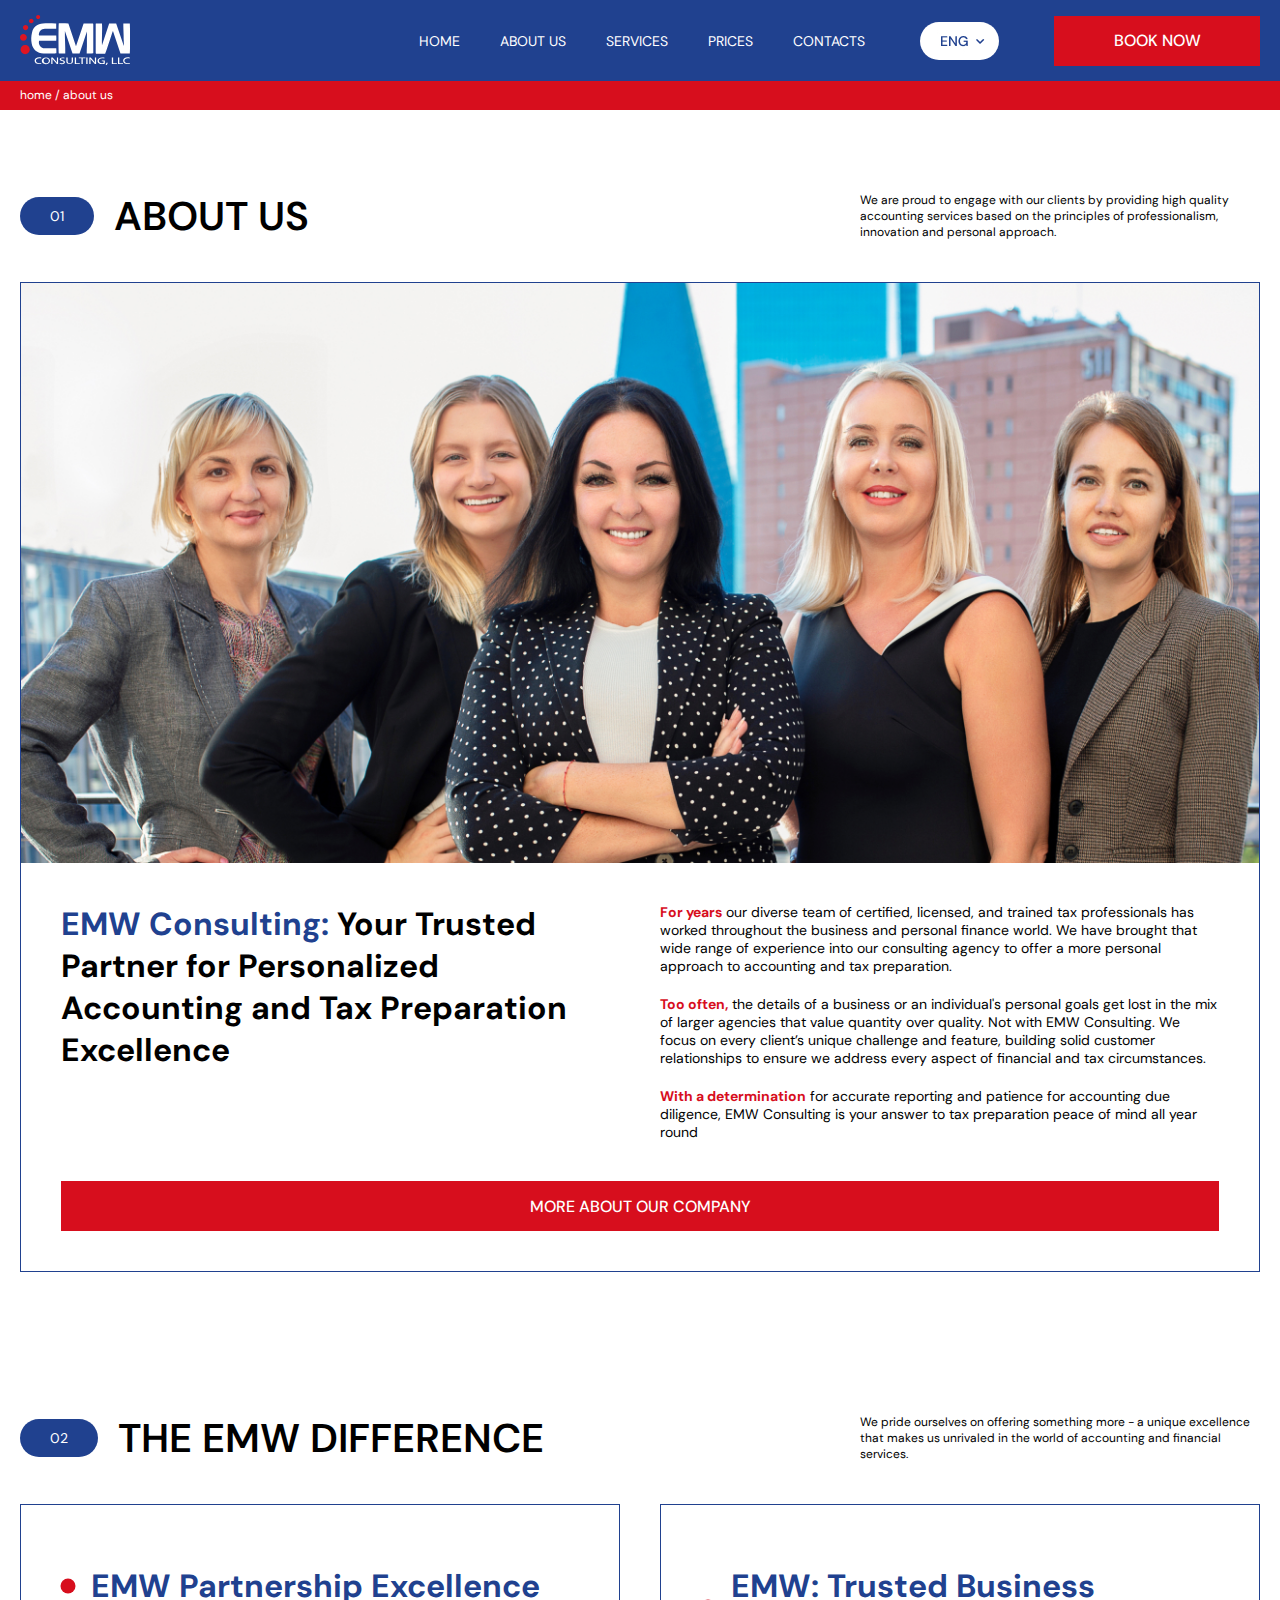
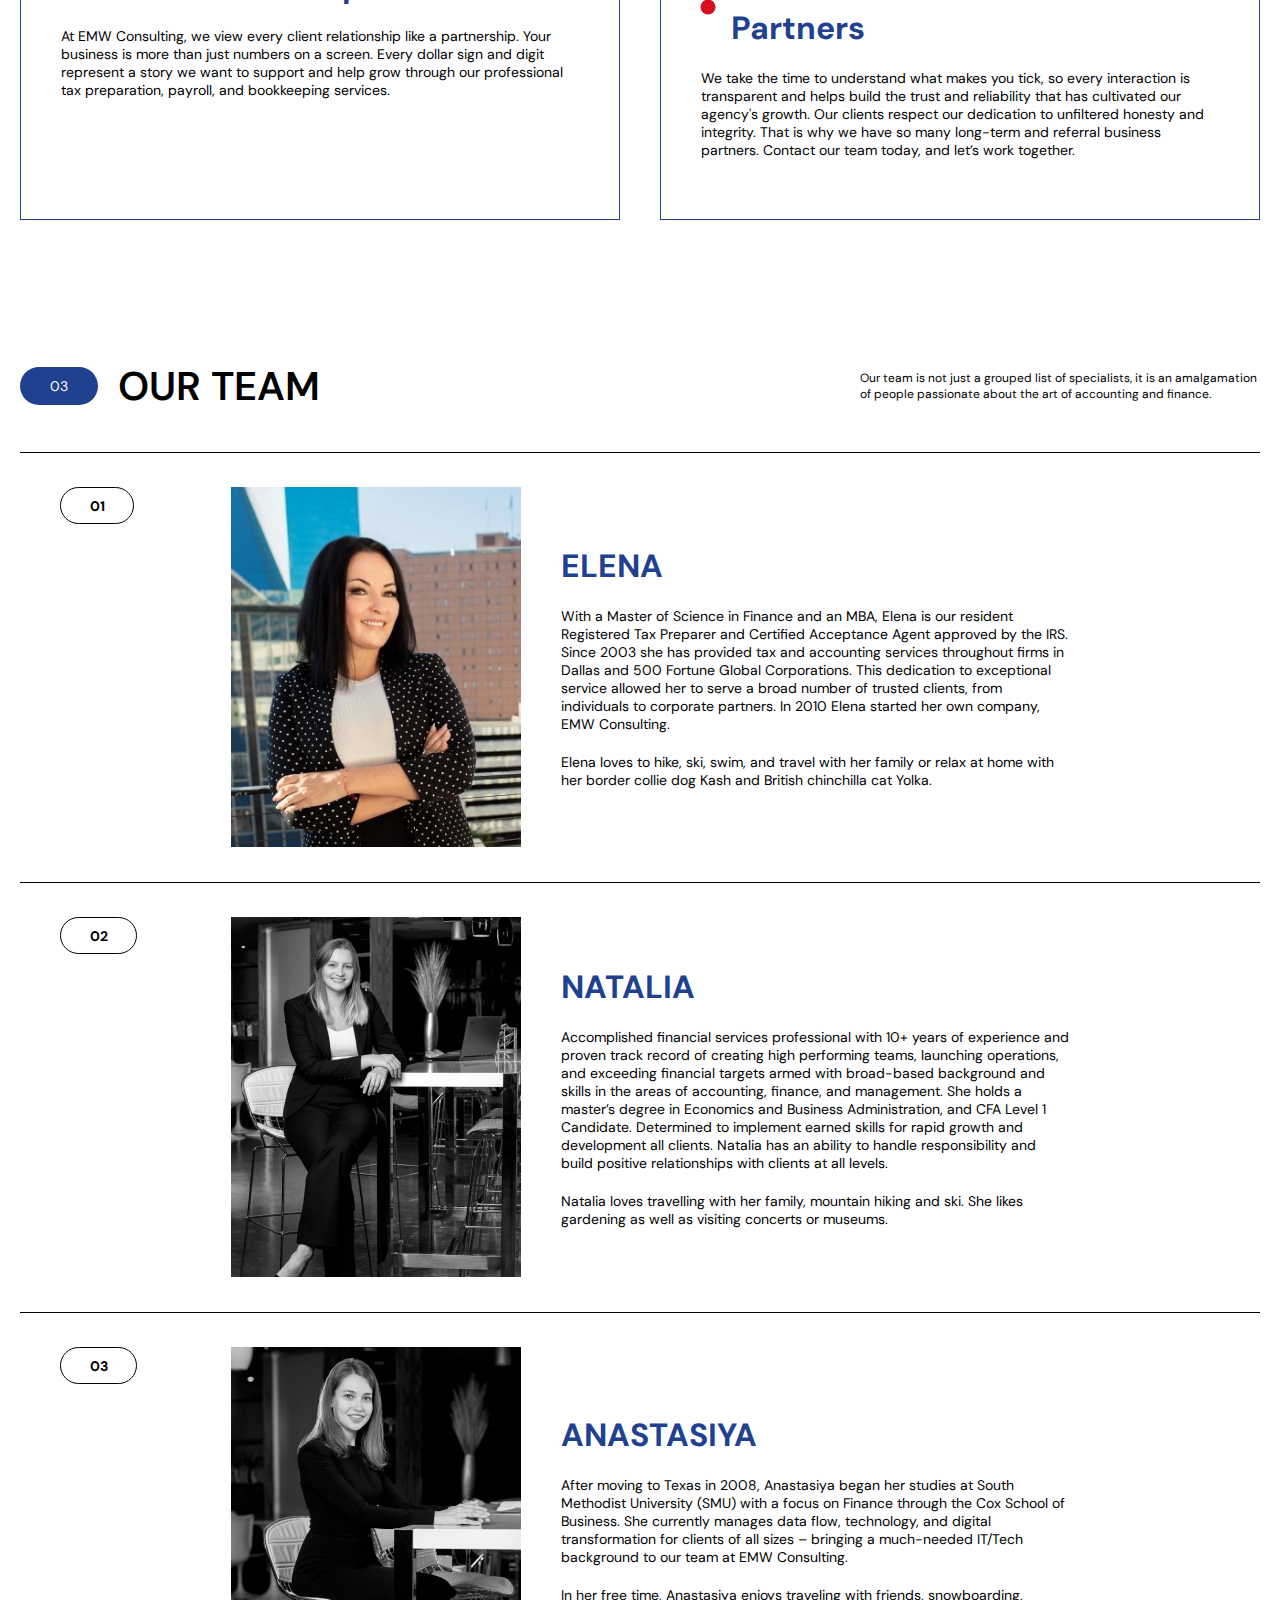
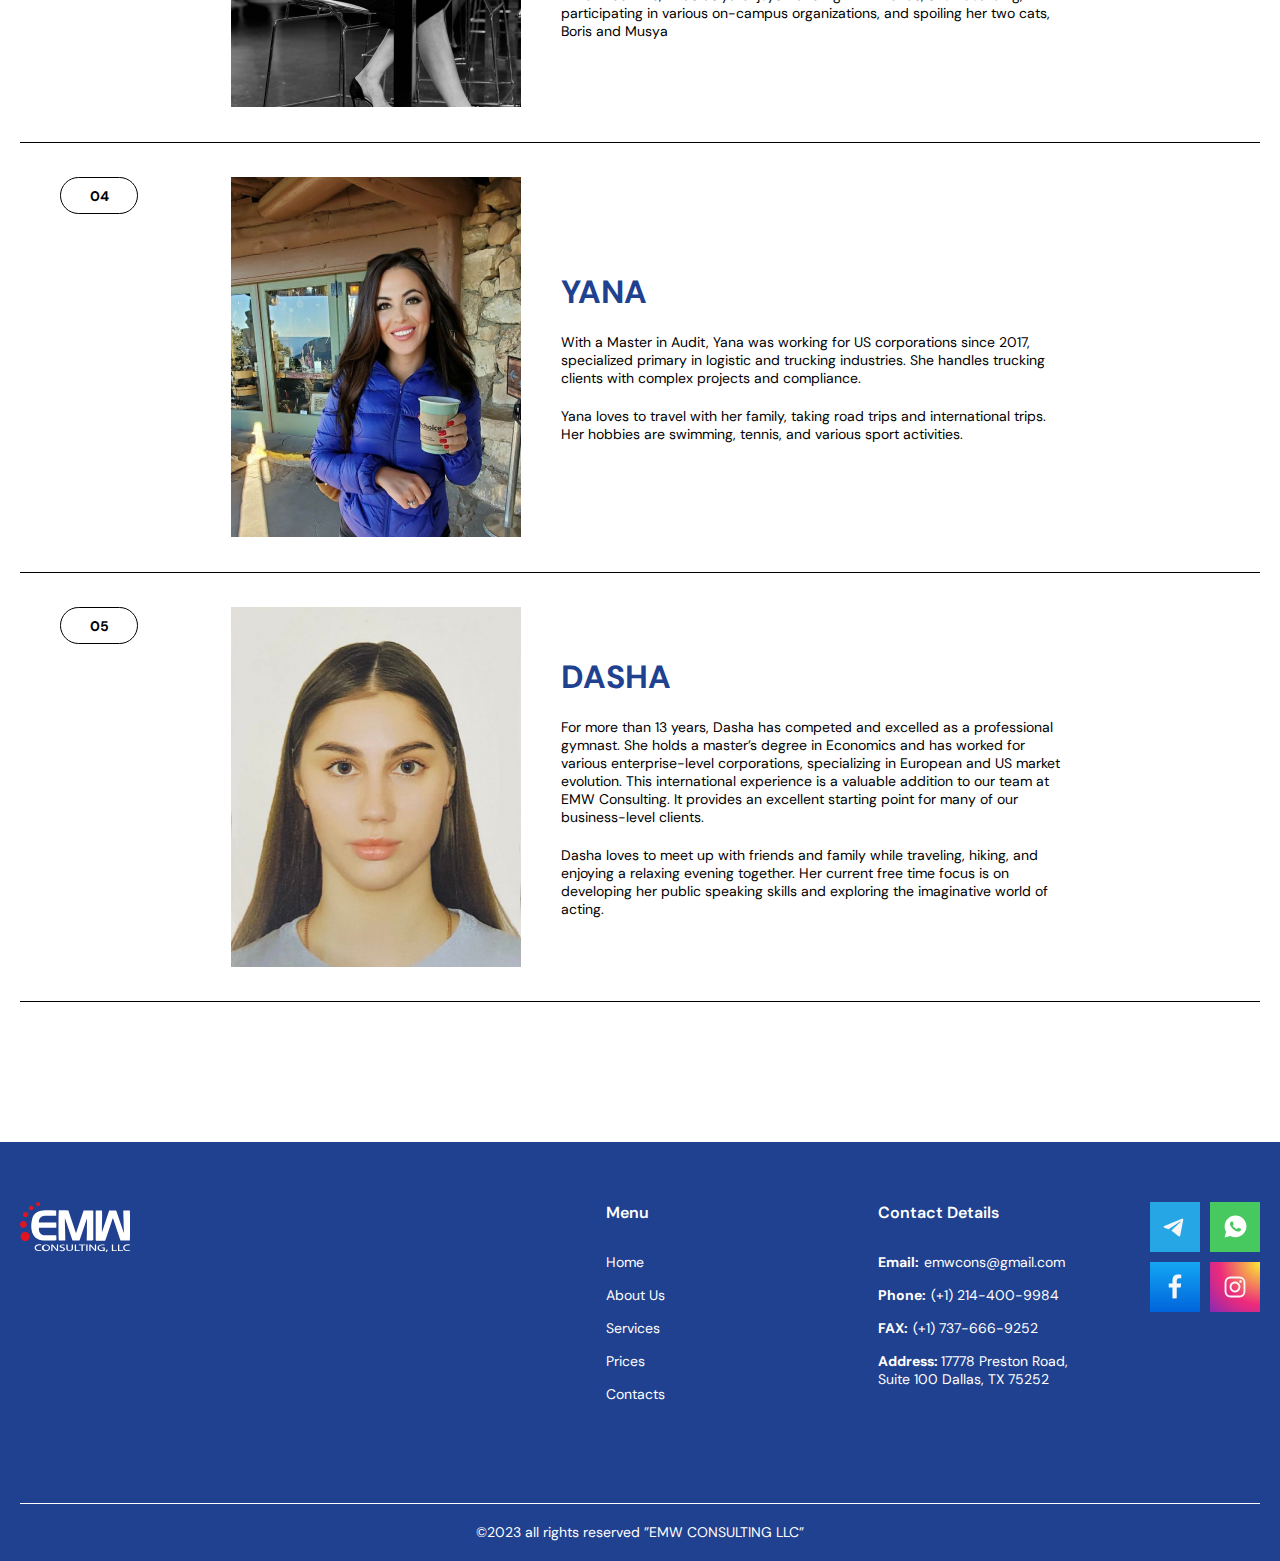
==== about.html @ db0c261f "first commit" ====
<!DOCTYPE html>
<html lang="en">
<head>
    <meta charset="UTF-8">
    <meta name="viewport" content="width=device-width, initial-scale=1.0">
   <link rel="stylesheet" href="./assets/style/style.css">
    <title>Tax</title>
</head>
<body>
    <header class="header">
        <div class="container">
            <div class="header__container">
                <a href="#" class="logo">
                    <img src="./assets/images/logo.svg" alt="EMW Consulting, LLC">
                </a>
               <div class="header__container-nav">
                <nav>
                    <ul>
                        <li><a href="index.html">Home</a></li>
                        <li><a href="./about.html">About us</a></li>
                        <li><a href="./services.html">Services</a></li>
                        <li><a href="./prices.html">prices</a></li>
                        <li><a href="./contact.html">contacts</a></li>
                    </ul>
                </nav>
                <img class="header__container-nav-select" src="./assets/images/select.jpg" alt="">
                <a href="#" class="btn">book now</a>
               </div>  
               <div class="menuBtns header-btn" data-menu="burger">
                <div class="icon-left icon"></div>
                <div class="icon-right icon"></div>
              </div>
            </div>
        </div>
    </header>
    <main class="about-page">
        <div class="breadcrumbs"> 
           <div class="container">

          <a href="./index.html">home</a>
            <span>/</span>
                <span>about us</span></div>
        </div>
        <section class="about mt-s">
            <div class="container">
                <div class="about__container">
                    <div class="about__container-title">
                        <div>
                            <div class="count">01</div>
                            <h2>about us</h2>
                        </div>
                        <p>We are proud to engage with our clients by providing high quality accounting services based on the principles of professionalism, innovation and personal approach. </p>
                    </div>
                    <div class="about__container-content">
                        <img src="./assets/images/about-img.jpg" alt="about us">
                        <div class="about__container-content-text">
                            <h3><span>EMW Consulting:</span>  Your Trusted Partner for Personalized Accounting and Tax Preparation Excellence</h3>
                            <div>
                                <p><span>For years</span> our diverse team of certified, licensed, and trained tax professionals has worked throughout the business and personal finance world. We have brought that wide range of experience into our consulting agency to offer a more personal approach to accounting and tax preparation.</p>
                                <p><span>Too often,</span> the details of a business or an individual's personal goals get lost in the mix of larger agencies that value quantity over quality. Not with EMW Consulting.  We focus on every client’s unique challenge and feature, building solid customer relationships to ensure we address every aspect of financial and tax circumstances.</p>
                                <p><span>With a determination</span> for accurate reporting and patience for accounting due diligence, EMW Consulting is your answer to tax preparation peace of mind all year round</p>
                                
                            </div>
                            <a href="#" class="btn">MORE ABOUT OUR COMPANY</a>
                        </div>
                        
                    </div>
                </div>
            </div>
        </section>
        <section class="difference mt-m">
            <div class="container">
                <div class="difference__container">
                    <div class="difference__container-title">
                        <div>
                            <div class="count">02</div>
                            <h2>The EMW Difference</h2>
                        </div>
                        <p>We pride ourselves on offering something more - a unique excellence that makes us unrivaled in the world of accounting and financial services. </p>
                    </div>
                    <div class="difference__container-content">
                        <div class="difference__container-content-item">

                        
                                <h3>EMW Partnership Excellence</h3>
                                <p>At EMW Consulting, we view every client relationship like a partnership. Your business is more than just numbers on a screen. Every dollar sign and digit represent a story we want to support and help grow through our professional tax preparation, payroll, and bookkeeping services.
                                </p>
                            </div>
                            <div class="difference__container-content-item"><h3>EMW: Trusted Business Partners</h3>
                                <p>We take the time to understand what makes you tick, so every interaction is transparent and helps build the trust and reliability that has cultivated our agency's growth. Our clients respect our dedication to unfiltered honesty and integrity. That is why we have so many long-term and referral business partners. Contact our team today, and let’s work together.
                                </p> </div>
                           
                    </div>
                </div>
            </div>
        </section>
        <section class="staff mt-m">
            <div class="container">
                <div class="staff__container">
                    <div class="staff__container-title">
                        <div>
                            <div class="count">03</div>
                            <h2>our team</h2>
                        </div>
                        <p>Our team is not just a grouped list of specialists, it is an amalgamation of people passionate about the art of accounting and finance.</p>
                    </div>
                    <div class="staff__container-content">
                        <div class="staff__container-content-item">
                        <div class="staff__container-content-item-title">
                            <span class="white-count">01</span>
                            <img src="./assets/images/team-img1.jpg" alt="Elena">
                         </div>
                         <div class="staff__container-content-item-text">
                            <span>Elena</span>
                            <p>With a Master of Science in Finance and an MBA, Elena is our resident Registered Tax Preparer and Certified Acceptance Agent approved by the IRS. Since 2003 she has provided tax and accounting services throughout firms in Dallas and 500 Fortune Global Corporations. This dedication to exceptional service allowed her to serve a broad number of trusted clients, from individuals to corporate partners. In 2010 Elena started her own company, EMW Consulting.</p>
                            <p>Elena loves to hike, ski, swim, and travel with her family or relax at home with her border collie dog Kash and British chinchilla cat Yolka.</p>
                           
                    </div>
                </div>
                        <div class="staff__container-content-item">
                        <div class="staff__container-content-item-title">
                            <span class="white-count">02</span>
                            <img src="./assets/images/team-img2.jpg" alt="Natalia">
                         </div>
                         <div class="staff__container-content-item-text">
                            <span>Natalia</span>
                            <p>Accomplished financial services professional with 10+ years of experience and proven track record of creating high performing teams, launching operations, and exceeding financial targets armed with broad-based background and skills in the areas of accounting, finance, and management. She holds a master’s degree in Economics and Business Administration, and CFA Level 1 Candidate. Determined to implement earned skills for rapid growth and development all clients. Natalia has an ability to handle responsibility and build positive relationships with clients at all levels. </p>
                            <p>Natalia loves travelling with her family, mountain hiking and ski. She likes gardening as well as visiting concerts or museums.
                            </p>
                           
                    </div>
                </div>
                        <div class="staff__container-content-item">
                        <div class="staff__container-content-item-title">
                            <span class="white-count">03</span>
                            <img src="./assets/images/team-img3.jpg" alt="Anastasiya">
                         </div>
                         <div class="staff__container-content-item-text">
                            <span>Anastasiya</span>
                            <p>After moving to Texas in 2008, Anastasiya began her studies at South Methodist University (SMU) with a focus on Finance through the Cox School of Business. She currently manages data flow, technology, and digital transformation for clients of all sizes – bringing a much-needed IT/Tech background to our team at EMW Consulting.
                            </p>
                            <p>In her free time, Anastasiya enjoys traveling with friends, snowboarding, participating in various on-campus organizations, and spoiling her two cats, Boris and Musya
                            </p>
                           
                    </div>
                </div>
                        <div class="staff__container-content-item">
                        <div class="staff__container-content-item-title">
                            <span class="white-count">04</span>
                            <img src="./assets/images/team-img4.jpg" alt="Yana">
                         </div>
                         <div class="staff__container-content-item-text">
                            <span>Yana</span>
                            <p>With a Master in Audit, Yana was working for US corporations since 2017, specialized primary in logistic and trucking industries. She handles trucking clients with complex projects and compliance.
                            </p>
                            <p>Yana loves to travel with her family, taking road trips and international trips. Her hobbies are swimming, tennis, and various sport activities.
                            </p>
                           
                    </div>
                </div>
                        <div class="staff__container-content-item">
                        <div class="staff__container-content-item-title">
                            <span class="white-count">05</span>
                            <img src="./assets/images/team-img5.jpg" alt="Dasha">
                         </div>
                         <div class="staff__container-content-item-text">
                            <span>Dasha</span>
                            <p>For more than 13 years, Dasha has competed and excelled as a professional gymnast. She holds a master’s degree in Economics and has worked for various enterprise-level corporations, specializing in European and US market evolution. This international experience is a valuable addition to our team at EMW Consulting. It provides an excellent starting point for many of our business-level clients.
                            </p>
                            <p>Dasha loves to meet up with friends and family while traveling, hiking, and enjoying a relaxing evening together. Her current free time focus is on developing her public speaking skills and exploring the imaginative world of acting.
                            </p>
                           
                    </div>
                </div>
                    <!-- <div class="staff__container-content">
                        <div class="staff__container-content-item">
                           
                            <span class="white-count">01</span>
                            <div >
                            <img src="./assets/images/team-img1.jpg" alt="Elena">
                       
                           <div>
                            <span>Elena</span>
                            <p>With a Master of Science in Finance and an MBA, Elena is our resident Registered Tax Preparer and Certified Acceptance Agent approved by the IRS. Since 2003 she has provided tax and accounting services throughout firms in Dallas and 500 Fortune Global Corporations. This dedication to exceptional service allowed her to serve a broad number of trusted clients, from individuals to corporate partners. In 2010 Elena started her own company, EMW Consulting.</p>
                            <p>Elena loves to hike, ski, swim, and travel with her family or relax at home with her border collie dog Kash and British chinchilla cat Yolka.</p>
                           </div>
                                
                            </div>
                        </div>
                        <div class="staff__container-content-item">
                           
                            <span class="white-count">02</span>
                            <div>
                            <img src="./assets/images/team-img2.jpg" alt="Natalia">
                       
                           <div>
                            <span>Natalia</span>
                            <p>Accomplished financial services professional with 10+ years of experience and proven track record of creating high performing teams, launching operations, and exceeding financial targets armed with broad-based background and skills in the areas of accounting, finance, and management. She holds a master’s degree in Economics and Business Administration, and CFA Level 1 Candidate. Determined to implement earned skills for rapid growth and development all clients. Natalia has an ability to handle responsibility and build positive relationships with clients at all levels. </p>
                            <p>Natalia loves travelling with her family, mountain hiking and ski. She likes gardening as well as visiting concerts or museums.
                            </p>
                           </div> 
                            </div>
                        </div>
                        <div class="staff__container-content-item">
                           
                            <span class="white-count">03</span>
                            <div >
                            <img src="./assets/images/team-img3.jpg" alt="Anastasiya">
                       
                           <div>
                            <span>Anastasiya</span>
                            <p>After moving to Texas in 2008, Anastasiya began her studies at South Methodist University (SMU) with a focus on Finance through the Cox School of Business. She currently manages data flow, technology, and digital transformation for clients of all sizes – bringing a much-needed IT/Tech background to our team at EMW Consulting.</p>
                            <p>In her free time, Anastasiya enjoys traveling with friends, snowboarding, participating in various on-campus organizations, and spoiling her two cats, Boris and Musya.</p>
                           </div>
                            </div>
                        </div>
                        <div class="staff__container-content-item">
                           
                            <span class="white-count">04</span>
                            <div >
                            <img src="./assets/images/team-img4.jpg" alt="Yana">
                       
                           <div>
                            <span>Yana</span>
                            <p>With a Master in Audit, Yana was working for US corporations since 2017, specialized primary in logistic and trucking industries. She handles trucking clients with complex projects and compliance.</p>
                            <p>Yana loves to travel with her family, taking road trips and international trips. Her hobbies are swimming, tennis, and various sport activities.</p>
                           </div>
                                
                            </div>
                        </div>
                        <div class="staff__container-content-item">
                           
                            <span class="white-count">05</span>
                            <div >
                            <img src="./assets/images/team-img5.jpg" alt="Dasha">
                       
                           <div>
                            <span>Dasha</span>
                            <p>For more than 13 years, Dasha has competed and excelled as a professional gymnast. She holds a master’s degree in Economics and has worked for various enterprise-level corporations, specializing in European and US market evolution. This international experience is a valuable addition to our team at EMW Consulting. It provides an excellent starting point for many of our business-level clients.</p>
                            <p>Dasha loves to meet up with friends and family while traveling, hiking, and enjoying a relaxing evening together. Her current free time focus is on developing her public speaking skills and exploring the imaginative world of acting.</p>
                            
                           </div> 
                            </div>
                        </div>
                        

                    </div> -->
                </div>
            </div>
        </section>
        
    </main>
    <footer class="footer">
        <div class="container">
            <div class="footer__wrapper">
                <a href="#" class="logo">
                    <img src="./assets/images/logo.svg" alt="EMW Consulting, LLC">
                </a>
                <div class="footer__wrapper-menu">
                    <div >
                        <span>Menu</span>
                        <nav>
                            <ul>
                                <li><a href="#">Home</a></li>
                                <li><a href="./about.html">About us</a></li>
                                <li><a href="./services.html">Services</a></li>
                                <li><a href="./prices.html">prices</a></li>
                                <li><a href="./contact.html">contacts</a></li>
                            </ul>
                        </nav>
                    </div>
                    <div>
                        <span>Contact details</span>
                        <a href="mailto:emwcons@gmail.com">
                                <strong>Email: </strong> 
                                emwcons@gmail.com
                            </a>
                        <a href="tel:+12144009984">
                                    <strong>Phone: </strong>
                                     (+1) 214-400-9984
                            </a>
                        <a href="tel:+17376669252">
                                    <strong>FAX: </strong>
                                    (+1) 737-666-9252
                            </a>
                        
                         <span><strong>Address: </strong>17778 Preston Road, Suite 100 Dallas, TX 75252 </span> 
                        
                    </div>
                    <div class="social">
                            <a href="#">
                                <img src="./assets/images/telegram.svg" alt="telegram">
                                 
                                </a>
                            <a href="#">
                               <img src="./assets/images/whatsApp.svg" alt="whatsApp">
                                </a>
                            <a href="#">
                                <img src="./assets/images/facebook.svg" alt="facebook">
                                </a>
                            <a href="#">
                                <img src="./assets/images/instagram.svg" alt="instagram">
                                </a>
                    </div>
                </div>
                
            </div>
            <div class="footer__copy">©2023 all rights reserved ”EMW CONSULTING LLC”</div>
        </div>
    </footer>
    <script src="./assets/script.js"></script>
</body>
</html>
---- assets/style/style.css ----
@font-face {
  font-family: "DM Sans";
  src: url(../fonts/DMSans-Regular.ttf);
  font-weight: 400;
}
@font-face {
  font-family: "DM Sans";
  src: url(../fonts/DMSans-Medium.ttf);
  font-weight: 500;
}
@font-face {
  font-family: "DM Sans";
  src: url(../fonts/DMSans-SemiBold.ttf);
  font-weight: 600;
}
@font-face {
  font-family: "DM Sans";
  src: url(../fonts/DMSans-Bold.ttf);
  font-weight: 700;
}
/*import */
html {
  scroll-behavior: smooth;
}

body {
  font-size: 14px;
  font-family: "DM Sans";
  font-style: normal;
  font-weight: 400;
  line-height: normal;
}

main {
  margin-top: 80px;
}

.container {
  max-width: 1320px;
  width: 100%;
  margin: 0 auto;
  padding: 0 20px;
}

h1 {
  color: #fff;
  font-size: 48px;
  font-style: normal;
  font-weight: 700;
  line-height: normal;
  text-transform: uppercase;
  max-width: 652px;
  width: 100%;
  margin-top: 10px;
  margin-bottom: 10px;
  line-height: 1.3;
}
@media screen and (max-width: 767px) {
  h1 {
    font-size: 32px;
  }
}

h2 {
  color: #000;
  font-size: 40px;
  font-style: normal;
  font-weight: 600;
  line-height: normal;
  text-transform: uppercase;
}
@media screen and (max-width: 767px) {
  h2 {
    font-size: 28px;
  }
}

h3 {
  font-size: 32px;
  font-weight: 700;
}
@media screen and (max-width: 767px) {
  h3 {
    font-size: 24px;
  }
}

h1 span,
h2 span,
h3 span {
  font: inherit;
}

p {
  font-size: 14px;
  font-weight: 400;
}

.btn {
  display: flex;
  align-items: center;
  justify-content: center;
  padding: 13.5px 58.5px;
  max-width: 220px;
  width: 100%;
  color: #fff;
  font-size: 16px;
  font-weight: 500;
  text-transform: uppercase;
  background-color: #D70E1D;
  max-width: 220px;
  border: 1px solid transparent;
  transition: 0.3s ease;
}

.btn:hover {
  background-color: transparent;
  border-color: #fff;
  color: #fff;
}

.logo {
  margin-right: auto;
}

.breadcrumbs {
  padding: 7px 0;
  background-color: #D70E1D;
  width: 100%;
  min-height: 10px;
  color: #fff;
  font-size: 12px;
  font-style: normal;
  font-weight: 400;
  line-height: normal;
}

.mt-s {
  margin-top: 80px;
}
@media screen and (max-width: 767px) {
  .mt-s {
    margin-top: 40px;
  }
}
@media screen and (max-width: 367px) {
  .mt-s {
    margin-top: 20px;
  }
}

.mt-m {
  margin-top: 140px;
}
@media screen and (max-width: 767px) {
  .mt-m {
    margin-top: 70px;
  }
}
@media screen and (max-width: 367px) {
  .mt-m {
    margin-top: 35px;
  }
}

.mb-m {
  margin-bottom: 140px;
}
@media screen and (max-width: 767px) {
  .mb-m {
    margin-bottom: 70px;
  }
}
@media screen and (max-width: 367px) {
  .mb-m {
    margin-bottom: 35px;
  }
}

.count-block {
  display: inline-flex;
  padding: 8.5px 28.5px;
  justify-content: center;
  align-items: center;
  gap: 10px;
  border-radius: 30px;
  border: 1px solid #000;
}
@media screen and (max-width: 360px) {
  .count-block {
    padding: 8.5px 18.5px;
  }
}

.social {
  display: grid;
  grid-template-columns: repeat(2, 1fr);
  gap: 10px;
  width: 100%;
}

/* reset */
*,
*::before,
*::after {
  box-sizing: border-box;
}

ul[class],
ol[class] {
  padding: 0;
}

body,
h1,
h2,
h3,
h4,
p,
ul[class],
ol[class],
li,
figure,
figcaption,
blockquote,
dl,
dd {
  margin: 0;
  margin-block-start: 0;
  margin-block-end: 0;
  margin-inline-start: 0px;
  margin-inline-end: 0px;
}

ul[class],
ol[class] {
  list-style: none;
}

ul {
  list-style: none;
}

a:not([class]) {
  -webkit-text-decoration-skip: ink;
          text-decoration-skip-ink: auto;
}

img {
  max-width: 100%;
  display: block;
}

input,
button,
textarea,
select {
  font: inherit;
}

a {
  width: -moz-fit-content;
  width: fit-content;
  text-decoration: none;
  cursor: pointer;
  color: inherit;
}

button {
  cursor: pointer;
  border: 1px solid transparent;
}

.header {
  padding: 15px 0;
  background-color: #20418F;
  color: #fff;
  position: fixed;
  top: 0;
  left: 0;
  width: 100%;
  height: auto;
  z-index: 10;
}
.header__container {
  display: flex;
  align-items: center;
  justify-content: space-between;
}
.header__container .menuBtns {
  display: none;
}
@media screen and (max-width: 1023px) {
  .header__container .menuBtns {
    display: block;
    width: 40px;
    height: 40px;
    position: relative;
  }
  .header__container .menuBtns .icon {
    width: 20px;
    height: 1px;
    background: #fff;
    position: absolute;
    top: 20px;
    left: 10px;
    transition: 0.3s ease;
  }
  .header__container .menuBtns .icon::after, .header__container .menuBtns .icon::before {
    width: 20px;
    height: 1px;
    background: #fff;
    position: absolute;
    left: 0;
    content: "";
    transition: 0.3s ease;
  }
  .header__container .menuBtns .icon::after {
    top: 6px;
  }
  .header__container .menuBtns .icon::before {
    top: -6px;
  }
  .open .header__container .menuBtns .icon:before {
    display: none;
  }
  .open .header__container .menuBtns .icon::after {
    transform: rotate(-90deg);
    width: 30px;
    top: 0;
  }
  .open .header__container .menuBtns .icon {
    transform: rotate(45deg);
    width: 30px;
    left: 6px;
  }
}
.header__container-nav {
  display: flex;
  align-items: center;
  gap: 55px;
}
@media screen and (max-width: 1023px) {
  .header__container-nav {
    position: fixed;
    width: 100%;
    height: calc(100vh - 80px);
    top: 80px;
    left: 0;
    padding: 20px;
    transform: translateX(-100vw);
    flex-direction: column;
    gap: 40px;
    background-color: #20418F;
  }
}
.open .header__container-nav {
  transform: translateX(0);
}
.header__container-nav nav ul {
  display: flex;
  align-items: center;
  gap: 40px;
  font-weight: 400;
  text-transform: uppercase;
  white-space: nowrap;
  padding: 0;
}
@media screen and (max-width: 1023px) {
  .header__container-nav nav ul {
    flex-direction: column;
    font-size: 18px;
  }
}
.header__container-nav .header__container-nav-select {
  max-width: 79px;
  border-radius: 500px;
}
@media screen and (max-width: 620px) {
  .header__container-nav .btn {
    max-width: 100%;
  }
}

.main {
  padding: 100px 0 0 0;
  background: url(../images/main-bg.jpg) center center/cover no-repeat;
}
@media screen and (max-width: 1023px) {
  .main {
    padding: 100px 0;
  }
}
.main__container {
  display: grid;
  grid-template-columns: repeat(2, 1fr);
}
@media screen and (max-width: 1023px) {
  .main__container {
    grid-template-columns: 1fr;
    max-width: 100%;
    width: 100%;
  }
}
.main__container-content {
  display: flex;
  flex-direction: column;
  justify-content: center;
  max-width: 100%;
  width: 100%;
}
.main__container-content h1 {
  margin-top: 10px;
  margin-bottom: 10px;
}
@media screen and (max-width: 1023px) {
  .main__container-content h1 {
    max-width: 100%;
  }
}
.main__container-content p {
  max-width: 579px;
  margin-bottom: 40px;
  color: #fff;
}
.main__container-images {
  position: relative;
}
@media screen and (max-width: 1023px) {
  .main__container-images {
    display: none;
  }
}
.main__container-images-circle {
  position: absolute;
  top: -58px;
  left: -101%;
  max-width: 100%;
  min-width: 764px;
  height: 279.8px;
}
@media screen and (max-width: 1210px) {
  .main__container-images-circle {
    min-width: 700px;
  }
}
@media screen and (max-width: 1110px) {
  .main__container-images-circle {
    min-width: 640px;
  }
}

.choose__container {
  display: flex;
  flex-direction: column;
}
.choose__container-title {
  display: flex;
  align-items: center;
  justify-content: space-between;
  margin-bottom: 40px;
  gap: 20px;
}
.choose__container-title div {
  display: flex;
  align-items: center;
  gap: 20px;
}
.choose__container-title .count {
  display: inline-flex;
  padding: 10px 30px;
  justify-content: center;
  align-items: center;
  gap: 10px;
  border-radius: 30px;
  background: #20418F;
  color: #fff;
}
@media screen and (max-width: 1023px) {
  .choose__container-title {
    flex-direction: column;
    align-items: flex-start;
  }
}
.choose__container-title p {
  max-width: 400px;
  font-size: 12px;
}
@media screen and (max-width: 1023px) {
  .choose__container-title p {
    max-width: 100%;
  }
}
.choose__container-content {
  display: grid;
  grid-template-columns: repeat(3, 1fr);
  gap: 40px;
}
@media screen and (max-width: 990px) {
  .choose__container-content {
    gap: 10px;
    overflow: hidden;
    overflow-x: scroll;
    flex-wrap: nowrap;
  }
}
.choose__container-content-item {
  display: flex;
  align-items: center;
  justify-content: center;
  flex-direction: column;
  gap: 30px;
  border: 1px solid #20418F;
  padding: 40px;
}
.choose__container-content-item img {
  max-width: 150px;
  max-height: 150px;
}
@media screen and (max-width: 767px) {
  .choose__container-content-item {
    min-width: 320px;
    padding: 20px;
  }
}
@media screen and (max-width: 367px) {
  .choose__container-content-item {
    min-width: 280px;
  }
}
.choose__container-content-item h3 {
  font-size: 24px;
  font-style: normal;
  font-weight: 600;
  line-height: normal;
  text-transform: uppercase;
  margin-bottom: 10px;
}

.about__container {
  display: flex;
  flex-direction: column;
}
.about__container-title {
  display: flex;
  align-items: center;
  justify-content: space-between;
  margin-bottom: 40px;
  gap: 20px;
}
.about__container-title div {
  display: flex;
  align-items: center;
  gap: 20px;
}
.about__container-title .count {
  display: inline-flex;
  padding: 10px 30px;
  justify-content: center;
  align-items: center;
  gap: 10px;
  border-radius: 30px;
  background: #20418F;
  color: #fff;
}
@media screen and (max-width: 1023px) {
  .about__container-title {
    flex-direction: column;
    align-items: flex-start;
  }
}
.about__container-title p {
  max-width: 400px;
  font-size: 12px;
}
@media screen and (max-width: 1023px) {
  .about__container-title p {
    max-width: 100%;
  }
}
.about__container-content {
  display: flex;
  flex-direction: column;
  border: 1px solid #20418F;
}
.about__container-content img {
  max-width: 100%;
  width: 100%;
  -o-object-fit: cover;
     object-fit: cover;
  min-height: 200px;
}
.about__container-content-text {
  display: grid;
  grid-template-columns: repeat(2, 1fr);
  gap: 40px;
  padding: 40px;
}
@media screen and (max-width: 1023px) {
  .about__container-content-text {
    grid-template-columns: 1fr;
  }
}
@media screen and (max-width: 767px) {
  .about__container-content-text {
    gap: 20px;
    padding: 20px;
  }
}
.about__container-content-text h3 {
  max-width: 100%;
  width: 100%;
}
.about__container-content-text h3 span {
  color: #20418F;
}
.about__container-content-text p:not(:nth-last-of-type(1)) {
  margin-bottom: 20px;
}
.about__container-content-text p span {
  color: #D70E1D;
  font-weight: 700;
}
.about__container-content-text .btn {
  max-width: 100%;
  grid-column: 1/3;
  align-items: center;
  justify-content: center;
  text-align: center;
}
.about__container-content-text .btn:hover {
  color: #D70E1D;
  border-color: #D70E1D;
}
@media screen and (max-width: 1023px) {
  .about__container-content-text .btn {
    grid-column: 1/1;
  }
}

.services {
  margin-bottom: 140px;
}
.services-page .services {
  margin-bottom: 0;
}
.services__container-title {
  display: flex;
  align-items: center;
  justify-content: space-between;
  margin-bottom: 40px;
  gap: 20px;
}
.services__container-title div {
  display: flex;
  align-items: center;
  gap: 20px;
}
.services__container-title .count {
  display: inline-flex;
  padding: 10px 30px;
  justify-content: center;
  align-items: center;
  gap: 10px;
  border-radius: 30px;
  background: #20418F;
  color: #fff;
}
@media screen and (max-width: 1023px) {
  .services__container-title {
    flex-direction: column;
    align-items: flex-start;
  }
}
.services__container-title p {
  max-width: 400px;
  font-size: 12px;
}
@media screen and (max-width: 1023px) {
  .services__container-title p {
    max-width: 100%;
  }
}
.services__container-accord {
  display: flex;
  flex-direction: column;
  margin-bottom: 40px;
}
.services__container-accord-item {
  max-width: 100%;
  width: 100%;
  border-top: 1px solid #000;
  background-color: #fff;
  padding: 40px;
}
@media screen and (max-width: 767px) {
  .services__container-accord-item {
    padding: 20px;
  }
}
@media screen and (max-width: 360px) {
  .services__container-accord-item {
    padding: 10px;
  }
}
.services__container-accord-item:nth-last-of-type(1) {
  border-bottom: 1px solid #000;
}
.services__container-accord-item-top {
  max-width: 100%;
  width: 100%;
  cursor: pointer;
  display: flex;
  align-items: center;
  gap: 40px;
}
@media screen and (max-width: 767px) {
  .services__container-accord-item-top {
    gap: 20px;
  }
}
@media screen and (max-width: 360px) {
  .services__container-accord-item-top {
    gap: 20px;
  }
}
.services__container-accord-item-top p {
  margin-right: auto;
  font-style: normal;
  font-weight: 400;
  line-height: normal;
  font-size: 32px;
}
@media screen and (max-width: 767px) {
  .services__container-accord-item-top p {
    font-size: 24px;
  }
}
@media screen and (max-width: 360px) {
  .services__container-accord-item-top p {
    font-size: 18px;
  }
}
.services__container-accord-item-top .circle {
  width: 50px;
  height: 50px;
  flex-shrink: 0;
  border: 1px solid #000;
  background-color: #fff;
  display: flex;
  align-items: center;
  justify-content: center;
  border-radius: 50%;
}
@media screen and (max-width: 360px) {
  .services__container-accord-item-top .circle {
    width: 40px;
    height: 40px;
  }
}
.services__container-accord-item-content {
  display: none;
  padding: 40px 40px 40px 116px;
}
@media screen and (max-width: 767px) {
  .services__container-accord-item-content {
    padding: 20px 0;
  }
}
@media screen and (max-width: 367px) {
  .services__container-accord-item-content {
    padding: 10px 0;
  }
}
.services__container-accord .services__container-accord-item:hover,
.services__container-accord .services__container-accord-item.active {
  background-color: #20418F;
  color: #fff;
  transition: 0.3s ease;
}
.services__container-accord .services__container-accord-item.active .services__container-accord-item-content {
  display: block;
  background-color: #20418F;
}
.services__container-accord .services__container-accord-item:hover .services__container-accord-item-top div,
.services__container-accord .services__container-accord-item.active .services__container-accord-item-top div {
  background-color: #D70E1D;
  transition: 0.3s ease;
  border-color: transparent;
  color: #fff;
}
.services__container-accord .services__container-accord-item:hover .services__container-accord-item-top svg path,
.services__container-accord .services__container-accord-item.active .services__container-accord-item-top svg path {
  stroke: #fff;
  transition: 0.3s ease;
}
.services__container .btn {
  max-width: 302px;
  margin: 0 auto;
}
.services__container .btn:hover {
  color: #D70E1D;
  border-color: #D70E1D;
}
@media screen and (max-width: 767px) {
  .services__container .btn {
    max-width: 100%;
  }
}

.team {
  color: #fff;
  background-color: #20418F;
  padding: 80px 0;
}
.team__container-title {
  display: flex;
  align-items: center;
  justify-content: space-between;
  margin-bottom: 40px;
  gap: 20px;
  color: #fff;
  background-color: #20418F;
}
.team__container-title div {
  display: flex;
  align-items: center;
  gap: 20px;
}
.team__container-title .count {
  display: inline-flex;
  padding: 10px 30px;
  justify-content: center;
  align-items: center;
  gap: 10px;
  border-radius: 30px;
  background: #20418F;
  color: #fff;
}
@media screen and (max-width: 1023px) {
  .team__container-title {
    flex-direction: column;
    align-items: flex-start;
  }
}
.team__container-title p {
  max-width: 400px;
  font-size: 12px;
}
@media screen and (max-width: 1023px) {
  .team__container-title p {
    max-width: 100%;
  }
}
.team__container-title .count {
  background: #fff;
  color: #20418F;
}
.team__container-title h2 {
  color: inherit;
}
.team__container-content {
  display: grid;
  grid-template-columns: repeat(4, 1fr);
  gap: 40px;
  margin-bottom: 40px;
}
@media screen and (max-width: 1023px) {
  .team__container-content {
    grid-template-columns: repeat(2, 1fr);
  }
}
@media screen and (max-width: 767px) {
  .team__container-content {
    grid-template-columns: 1fr;
  }
}
.team__container-content-item {
  display: flex;
  flex-direction: column;
  max-width: 100%;
  width: 100%;
}
.team__container-content-item img {
  max-width: 100%;
  width: 100% 0;
  -o-object-fit: cover;
     object-fit: cover;
}
@media screen and (max-width: 767px) {
  .team__container-content-item img {
    aspect-ratio: 1/1;
  }
}
.team__container-content-item div {
  padding: 20px;
  background-color: #fff;
}
.team__container-content-item div span {
  color: #20418F;
  font-size: 20px;
  font-weight: 700;
  line-height: normal;
  text-transform: uppercase;
}
.team__container .btn {
  max-width: 301px;
  margin: 0 auto;
}
@media screen and (max-width: 767px) {
  .team__container .btn {
    max-width: 100%;
  }
}

.book {
  padding: 80px 0;
}
.book__container {
  display: flex;
  flex-direction: column;
}
.book__container-title {
  display: flex;
  align-items: center;
  justify-content: space-between;
  margin-bottom: 40px;
  gap: 20px;
}
.book__container-title div {
  display: flex;
  align-items: center;
  gap: 20px;
}
.book__container-title .count {
  display: inline-flex;
  padding: 10px 30px;
  justify-content: center;
  align-items: center;
  gap: 10px;
  border-radius: 30px;
  background: #20418F;
  color: #fff;
}
@media screen and (max-width: 1023px) {
  .book__container-title {
    flex-direction: column;
    align-items: flex-start;
  }
}
.book__container-title p {
  max-width: 400px;
  font-size: 12px;
}
@media screen and (max-width: 1023px) {
  .book__container-title p {
    max-width: 100%;
  }
}
@media screen and (max-width: 760px) {
  .book__container-title {
    flex-direction: column;
    gap: 10px;
    max-width: 100%;
  }
}
.book__container-bottom {
  display: grid;
  grid-template-columns: 0.785fr 1.046fr;
}
@media screen and (max-width: 990px) {
  .book__container-bottom {
    grid-template-columns: 1fr;
  }
}
.book__container-bottom-img {
  -o-object-fit: cover;
     object-fit: cover;
  height: 100%;
  max-width: 100%;
  width: 100%;
}
@media screen and (max-width: 990px) {
  .book__container-bottom-img {
    width: 100%;
    max-height: 700px;
  }
}
.book__container-bottom-form {
  border: 1px solid #000;
  width: 100%;
  padding: 60px 40px;
  display: block;
  width: 100%;
  display: flex;
  flex-direction: column;
  gap: 40px;
}
@media screen and (max-width: 990px) {
  .book__container-bottom-form {
    padding: 40px 10px;
  }
}
.book__container-bottom-form h3 {
  font-style: normal;
  line-height: normal;
  text-transform: uppercase;
  color: #20418F;
  display: flex;
  flex-direction: column;
  max-width: 647px;
}
.book__container-bottom-form h3 span {
  color: #D70E1D;
}
.book__container-bottom-form form {
  display: grid;
  grid-template-columns: 1fr;
  position: relative;
}
.book__container-bottom-form form input,
.book__container-bottom-form form textarea,
.book__container-bottom-form form select {
  border: 1px solid #000;
  border-bottom: transparent;
  padding: 19px;
  outline: none;
  cursor: pointer;
  font-size: 14px;
  position: relative;
}
.book__container-bottom-form form input::-moz-placeholder, .book__container-bottom-form form textarea::-moz-placeholder, .book__container-bottom-form form select::-moz-placeholder {
  color: #000;
  -moz-transition: all 0.3s ease-in-out;
  transition: all 0.3s ease-in-out;
  font: inherit;
}
.book__container-bottom-form form input::placeholder,
.book__container-bottom-form form textarea::placeholder,
.book__container-bottom-form form select::placeholder {
  color: #000;
  transition: all 0.3s ease-in-out;
  font: inherit;
}
.book__container-bottom-form form input:focus::-moz-placeholder, .book__container-bottom-form form textarea:focus::-moz-placeholder, .book__container-bottom-form form select:focus::-moz-placeholder {
  transform: translateY(-15px);
  color: #20418F;
}
.book__container-bottom-form form input:focus::placeholder,
.book__container-bottom-form form textarea:focus::placeholder,
.book__container-bottom-form form select:focus::placeholder {
  transform: translateY(-15px);
  color: #20418F;
}
.book__container-bottom-form form textarea {
  resize: none;
  margin-bottom: 40px;
  max-height: 140px;
  border-bottom: 1px solid #000;
}
.book__container-bottom-form form .btn {
  max-width: 100%;
  border-color: transparent;
  border-bottom: 1px solid #D70E1D;
  padding: 14px 60px;
}
.book__container-bottom-form form .btn:hover {
  color: #D70E1D;
  border-color: #D70E1D;
}
.book__container-bottom-form form .select-wrap {
  position: relative;
}
.book__container-bottom-form form .select-wrap:before {
  content: "";
  width: 11px;
  height: 11px;
  position: absolute;
  right: 21px;
  top: 45%;
  z-index: 15;
  background: url(../images/Vector-select.svg) no-repeat;
  transform: translateY(0) rotate(0);
  transition: transform 0.3s ease;
}
.book__container-bottom-form form .select-wrap select {
  -moz-appearance: none;
  -webkit-appearance: none;
  appearance: none;
  position: relative;
  width: 100%;
  color: inherit;
}
.book__container-bottom-form form .select-wrap select option {
  font: inherit;
  display: block;
  white-space: nowrap;
  color: #22272B;
}
.book__container-bottom-form form .select-wrap select option option:hover {
  background-color: #bebbbb;
}
.book__container-bottom-form form .select-wrap:focus-within:before {
  transform: translateY(-50%) rotate(180deg);
}

.footer {
  color: #fff;
  background-color: #20418F;
}
.footer .logo {
  margin-right: auto;
}
.footer .logo svg path {
  fill: #000;
}
@media screen and (max-width: 990px) {
  .footer .logo {
    margin: 0 auto;
  }
}
.footer__wrapper {
  padding: 60px 0 100px 0px;
  display: flex;
  justify-content: space-between;
}
@media screen and (max-width: 990px) {
  .footer__wrapper {
    flex-direction: column;
    gap: 20px;
  }
}
.footer__wrapper-menu {
  display: flex;
  gap: 60px;
}
@media screen and (max-width: 767px) {
  .footer__wrapper-menu {
    flex-direction: column;
    gap: 20px;
    align-items: center;
  }
}
.footer__wrapper-menu nav {
  text-transform: capitalize;
}
.footer__wrapper-menu div:not([class]) {
  display: flex;
  align-items: flex-start;
  justify-content: flex-start;
  flex-direction: column;
  max-width: 100%;
  width: 100%;
  gap: 15px;
}
@media screen and (max-width: 767px) {
  .footer__wrapper-menu div:not([class]) {
    align-items: center;
  }
}
.footer__wrapper-menu div:not([class]) span:nth-of-type(1) {
  font-weight: 600;
  font-size: 16px;
  text-transform: capitalize;
  display: block;
  width: -moz-fit-content;
  width: fit-content;
  margin-bottom: 15px;
}
.footer__wrapper-menu div:not([class]) ul {
  margin: 0;
  padding: 0;
  display: flex;
  flex-direction: column;
  gap: 15px;
}
@media screen and (max-width: 767px) {
  .footer__wrapper-menu div:not([class]) ul {
    align-items: center;
  }
}
.footer__wrapper-menu div:not([class]) a {
  display: flex;
  align-items: center;
  gap: 5px;
}
.footer__wrapper-menu div:not([class]) a:hover {
  color: #D70E1D;
  transition: 0.3s;
}
.footer__wrapper-menu div:not([class]) span {
  display: block;
  font-size: 14px;
  font-weight: 400;
  text-transform: capitalize;
  margin: 0;
}
@media screen and (max-width: 767px) {
  .footer__wrapper-menu div:not([class]) span {
    text-align: center;
  }
}
.footer__wrapper-menu .social {
  display: grid;
  grid-template-columns: repeat(2, 1fr);
  gap: 10px;
  max-width: 110px;
  width: 100%;
  max-height: 110px;
  height: 100%;
}
.footer__copy {
  margin: 0 auto;
  padding: 20px;
  max-width: 100%;
  width: 100%;
  position: relative;
  text-align: center;
}
.footer__copy:before {
  content: "";
  width: 100%;
  height: 1px;
  position: absolute;
  top: 0;
  left: 0;
  background-color: #fff;
}

.difference__container-title {
  display: flex;
  align-items: center;
  justify-content: space-between;
  margin-bottom: 40px;
  gap: 20px;
}
.difference__container-title div {
  display: flex;
  align-items: center;
  gap: 20px;
}
.difference__container-title .count {
  display: inline-flex;
  padding: 10px 30px;
  justify-content: center;
  align-items: center;
  gap: 10px;
  border-radius: 30px;
  background: #20418F;
  color: #fff;
}
@media screen and (max-width: 1023px) {
  .difference__container-title {
    flex-direction: column;
    align-items: flex-start;
  }
}
.difference__container-title p {
  max-width: 400px;
  font-size: 12px;
}
@media screen and (max-width: 1023px) {
  .difference__container-title p {
    max-width: 100%;
  }
}
.difference__container ul {
  list-style-type: disc;
  list-style-position: inside;
}
.difference__container-content {
  display: grid;
  grid-template-columns: repeat(2, 1fr);
  gap: 40px;
}
@media screen and (max-width: 767px) {
  .difference__container-content {
    grid-template-columns: 1fr;
  }
}
.difference__container-content-item {
  display: flex;
  flex-direction: column;
  gap: 20px;
  padding: 60px 40px;
  border: 1px solid #20418F;
}
@media screen and (max-width: 767px) {
  .difference__container-content-item {
    padding: 30px 20px;
  }
}
.difference__container-content-item h3 {
  color: #20418F;
  position: relative;
  margin-left: 30px;
}
.difference__container-content-item h3:before {
  content: "";
  width: 15px;
  height: 15px;
  background-color: #D70E1D;
  position: absolute;
  border-radius: 50px;
  top: 50%;
  left: -23px;
  transform: translate(-50%, -50%);
}

.staff {
  margin-bottom: 140px;
}
@media screen and (max-width: 767px) {
  .staff {
    margin-bottom: 70px;
  }
}
.staff__container-title {
  display: flex;
  align-items: center;
  justify-content: space-between;
  margin-bottom: 40px;
  gap: 20px;
}
.staff__container-title div {
  display: flex;
  align-items: center;
  gap: 20px;
}
.staff__container-title .count {
  display: inline-flex;
  padding: 10px 30px;
  justify-content: center;
  align-items: center;
  gap: 10px;
  border-radius: 30px;
  background: #20418F;
  color: #fff;
}
@media screen and (max-width: 1023px) {
  .staff__container-title {
    flex-direction: column;
    align-items: flex-start;
  }
}
.staff__container-title p {
  max-width: 400px;
  font-size: 12px;
}
@media screen and (max-width: 1023px) {
  .staff__container-title p {
    max-width: 100%;
  }
}
.staff__container-content {
  display: flex;
  flex-direction: column;
}
.staff__container-content-item {
  display: grid;
  grid-template-columns: 0.7fr 1fr;
  gap: 40px;
  padding: 35px 40px;
  position: relative;
}
@media screen and (max-width: 1023px) {
  .staff__container-content-item {
    flex-direction: column;
    padding: 35px 20px;
    gap: 20px;
    grid-template-columns: 1fr;
  }
}
@media screen and (max-width: 767px) {
  .staff__container-content-item {
    padding: 35px 0px;
  }
}
.staff__container-content-item:before {
  content: "";
  width: 100%;
  height: 1px;
  background-color: #000;
  position: absolute;
  top: 0;
  left: 0;
}
.staff__container-content-item:nth-last-of-type(1)::after {
  content: "";
  width: 100%;
  height: 1px;
  background-color: #000;
  position: absolute;
  bottom: 0;
  left: 0;
}
.staff__container-content-item .white-count {
  display: inline-flex;
  padding: 8.5px 28.5px;
  justify-content: center;
  align-items: center;
  gap: 10px;
  border-radius: 30px;
  border: 1px solid #000;
  font-weight: 700;
  margin-right: auto;
  max-height: 37px;
}
@media screen and (max-width: 767px) {
  .staff__container-content-item .white-count {
    padding: 8.5px 18.5px;
  }
}
.staff__container-content-item-title {
  display: flex;
  align-items: flex-start;
  justify-content: space-between;
  max-width: 510px;
  width: 100%;
  gap: 10px;
}
@media screen and (max-width: 367px) {
  .staff__container-content-item-title {
    flex-direction: column;
  }
}
.staff__container-content-item-title img {
  max-width: 290px;
  width: 100%;
  max-height: 360px;
  height: 100%;
  -o-object-fit: cover;
     object-fit: cover;
}
@media screen and (max-width: 1023px) {
  .staff__container-content-item-title img {
    max-width: 100%;
  }
}
.staff__container-content-item-text {
  display: flex;
  flex-direction: column;
  align-items: flex-start;
  justify-content: center;
  gap: 20px;
  margin-right: auto;
}
@media screen and (max-width: 1023px) {
  .staff__container-content-item-text {
    max-width: 100%;
  }
}
.staff__container-content-item-text p {
  max-width: 510px;
}
.staff__container-content-item-text span {
  color: #20418F;
  font-size: 32px;
  font-weight: 700;
  text-transform: uppercase;
}
@media screen and (max-width: 367px) {
  .staff__container-content-item-text span {
    font-size: 18px;
  }
}

.prices__container-title {
  display: flex;
  align-items: center;
  justify-content: space-between;
  margin-bottom: 40px;
  gap: 20px;
}
.prices__container-title div {
  display: flex;
  align-items: center;
  gap: 20px;
}
.prices__container-title .count {
  display: inline-flex;
  padding: 10px 30px;
  justify-content: center;
  align-items: center;
  gap: 10px;
  border-radius: 30px;
  background: #20418F;
  color: #fff;
}
@media screen and (max-width: 1023px) {
  .prices__container-title {
    flex-direction: column;
    align-items: flex-start;
  }
}
.prices__container-title p {
  max-width: 400px;
  font-size: 12px;
}
@media screen and (max-width: 1023px) {
  .prices__container-title p {
    max-width: 100%;
  }
}
.prices__container-content {
  display: flex;
  flex-direction: column;
}
.prices__container-content-item {
  padding: 40px;
  max-width: 100%;
  width: 100%;
  border-top: 1px solid #000;
  cursor: pointer;
  display: flex;
  align-items: center;
  gap: 40px;
}
@media screen and (max-width: 767px) {
  .prices__container-content-item {
    gap: 20px;
    flex-direction: column;
    justify-content: center;
  }
}
@media screen and (max-width: 360px) {
  .prices__container-content-item {
    gap: 20px;
  }
}
.prices__container-content-item:nth-last-of-type(1) {
  border-bottom: 1px solid #000;
}
.prices__container-content-item p {
  margin-right: auto;
  font-style: normal;
  font-weight: 400;
  line-height: normal;
  font-size: 32px;
}
@media screen and (max-width: 767px) {
  .prices__container-content-item p {
    font-size: 24px;
  }
}
@media screen and (max-width: 360px) {
  .prices__container-content-item p {
    font-size: 18px;
  }
}
@media screen and (max-width: 767px) {
  .prices__container-content-item p {
    margin-right: 0;
    text-align: center;
  }
}
.prices__container-content-item .count-block {
  white-space: nowrap;
}

.pay__container-title {
  display: flex;
  align-items: center;
  justify-content: space-between;
  margin-bottom: 40px;
  gap: 20px;
}
.pay__container-title div {
  display: flex;
  align-items: center;
  gap: 20px;
}
.pay__container-title .count {
  display: inline-flex;
  padding: 10px 30px;
  justify-content: center;
  align-items: center;
  gap: 10px;
  border-radius: 30px;
  background: #20418F;
  color: #fff;
}
@media screen and (max-width: 1023px) {
  .pay__container-title {
    flex-direction: column;
    align-items: flex-start;
  }
}
.pay__container-title p {
  max-width: 400px;
  font-size: 12px;
}
@media screen and (max-width: 1023px) {
  .pay__container-title p {
    max-width: 100%;
  }
}
.pay__container-content {
  display: flex;
  flex-direction: column;
}
.pay__container-content-top {
  display: grid;
  grid-template-columns: repeat(2, 1fr);
  gap: 40px;
}
@media screen and (max-width: 767px) {
  .pay__container-content-top {
    grid-template-columns: 1fr;
    gap: 20px;
  }
}
.pay__container-content-top img {
  -o-object-fit: cover;
     object-fit: cover;
  max-width: 100%;
  width: 100%;
}
.pay__container-content-bottom {
  display: grid;
  grid-template-columns: repeat(2, 1fr);
  gap: 40px;
  padding: 60px 40px;
  border: 1px solid #20418F;
}
@media screen and (max-width: 1023px) {
  .pay__container-content-bottom {
    grid-template-columns: 1fr;
  }
}
@media screen and (max-width: 767px) {
  .pay__container-content-bottom {
    gap: 20px;
    padding: 20px;
  }
}
.pay__container-content-bottom h3 {
  max-width: 100%;
  width: 100%;
}
.pay__container-content-bottom h3 span {
  color: #20418F;
}
.pay__container-content-bottom p:not(:nth-last-of-type(1)) {
  margin-bottom: 20px;
}
.pay__container-content-bottom p span {
  color: #D70E1D;
  font-weight: 700;
}

.contact__container-title {
  display: flex;
  align-items: center;
  justify-content: space-between;
  margin-bottom: 40px;
  gap: 20px;
}
.contact__container-title div {
  display: flex;
  align-items: center;
  gap: 20px;
}
.contact__container-title .count {
  display: inline-flex;
  padding: 10px 30px;
  justify-content: center;
  align-items: center;
  gap: 10px;
  border-radius: 30px;
  background: #20418F;
  color: #fff;
}
@media screen and (max-width: 1023px) {
  .contact__container-title {
    flex-direction: column;
    align-items: flex-start;
  }
}
.contact__container-title p {
  max-width: 400px;
  font-size: 12px;
}
@media screen and (max-width: 1023px) {
  .contact__container-title p {
    max-width: 100%;
  }
}
.contact__container-bottom {
  margin-top: 120px;
  display: grid;
  grid-template-columns: 0.669fr 1fr;
}
@media screen and (max-width: 990px) {
  .contact__container-bottom {
    grid-template-columns: 1fr;
    margin-top: 60px;
  }
}
.contact__container-bottom-content {
  padding: 95px 60px;
  background-color: #20418F;
  color: #fff;
}
@media screen and (max-width: 560px) {
  .contact__container-bottom-content {
    padding: 35px 10px;
  }
}
.contact__container-bottom-content h3 {
  display: block;
  margin-bottom: 40px;
  max-height: 64px;
  color: inherit;
  font-size: 40px;
  font-style: normal;
  font-weight: 600;
  line-height: normal;
  text-transform: uppercase;
}
@media screen and (max-width: 767px) {
  .contact__container-bottom-content h3 {
    font-size: 28px;
  }
}
@media screen and (max-width: 767px) {
  .contact__container-bottom-content h3 {
    font-size: 24px;
  }
}
.contact__container-bottom-content .contact {
  display: flex;
  flex-direction: column;
  align-items: flex-start;
  gap: 10px;
  margin-bottom: 30px;
}
.contact__container-bottom-content .contact a,
.contact__container-bottom-content .contact span {
  display: flex;
  align-items: center;
  gap: 9px;
  font-size: 16px;
  font-weight: 500;
  max-width: 100%;
  width: 100%;
  word-wrap: break-word;
  overflow-wrap: break-word;
}
.contact__container-bottom-content .contact a svg,
.contact__container-bottom-content .contact span svg {
  min-width: -moz-fit-content;
  min-width: fit-content;
}
.contact__container-bottom-content .contact a:hover {
  color: #D70E1D;
  transition: 0.3s;
}
.contact__container-bottom-content .social {
  grid-template-columns: repeat(4, 1fr);
  max-width: -moz-fit-content;
  max-width: fit-content;
  width: 100%;
  gap: 15px;
}
.contact__container-bottom-content .social img {
  min-width: 60px;
  max-width: 60px;
  width: 100%;
}
@media screen and (max-width: 367px) {
  .contact__container-bottom-content .social {
    grid-template-columns: repeat(2, 1fr);
  }
}
.contact__container-bottom iframe {
  max-width: 100%;
  width: 100%;
  height: 100%;
}
@media screen and (max-width: 990px) {
  .contact__container-bottom iframe {
    grid-row: 1/1;
    min-height: 560px;
    height: 100%;
  }
}
@media screen and (max-width: 7670px) {
  .contact__container-bottom iframe {
    min-height: 360px;
  }
}

.tax__container {
  display: flex;
  flex-direction: column;
  border: 1px solid #20418F;
}
.tax__container img {
  max-width: 100%;
  width: 100%;
  -o-object-fit: cover;
     object-fit: cover;
  min-height: 200px;
}
@media screen and (max-width: 767px) {
  .tax__container img {
    -o-object-fit: fill;
       object-fit: fill;
  }
}
.tax__container-text {
  display: grid;
  grid-template-columns: 1fr 0.7fr;
  gap: 40px;
  padding: 60px 40px;
}
@media screen and (max-width: 1023px) {
  .tax__container-text {
    grid-template-columns: 1fr;
  }
}
@media screen and (max-width: 767px) {
  .tax__container-text {
    gap: 20px;
    padding: 20px;
  }
}
.tax__container-text h3 {
  font-size: 40px;
  font-weight: 600;
  max-width: 100%;
  width: 100%;
}
@media screen and (max-width: 767px) {
  .tax__container-text h3 {
    font-size: 24px;
  }
}
@media screen and (max-width: 767px) {
  .tax__container-text h3 {
    font-size: 16px;
  }
}
.tax__container-text h3 span {
  color: #20418F;
}
.tax__container-text p {
  max-width: 470px;
}
@media screen and (max-width: 1023px) {
  .tax__container-text p {
    max-width: 100%;
  }
}
.tax__container-text p:not(:nth-last-of-type(1)) {
  margin-bottom: 20px;
}
.tax__container-text .btn {
  max-width: 100%;
  grid-column: 1/3;
  align-items: center;
  justify-content: center;
  text-align: center;
}
.tax__container-text .btn:hover {
  color: #D70E1D;
  border-color: #D70E1D;
}
@media screen and (max-width: 1023px) {
  .tax__container-text .btn {
    grid-column: 1/1;
  }
}/*# sourceMappingURL=style.css.map */
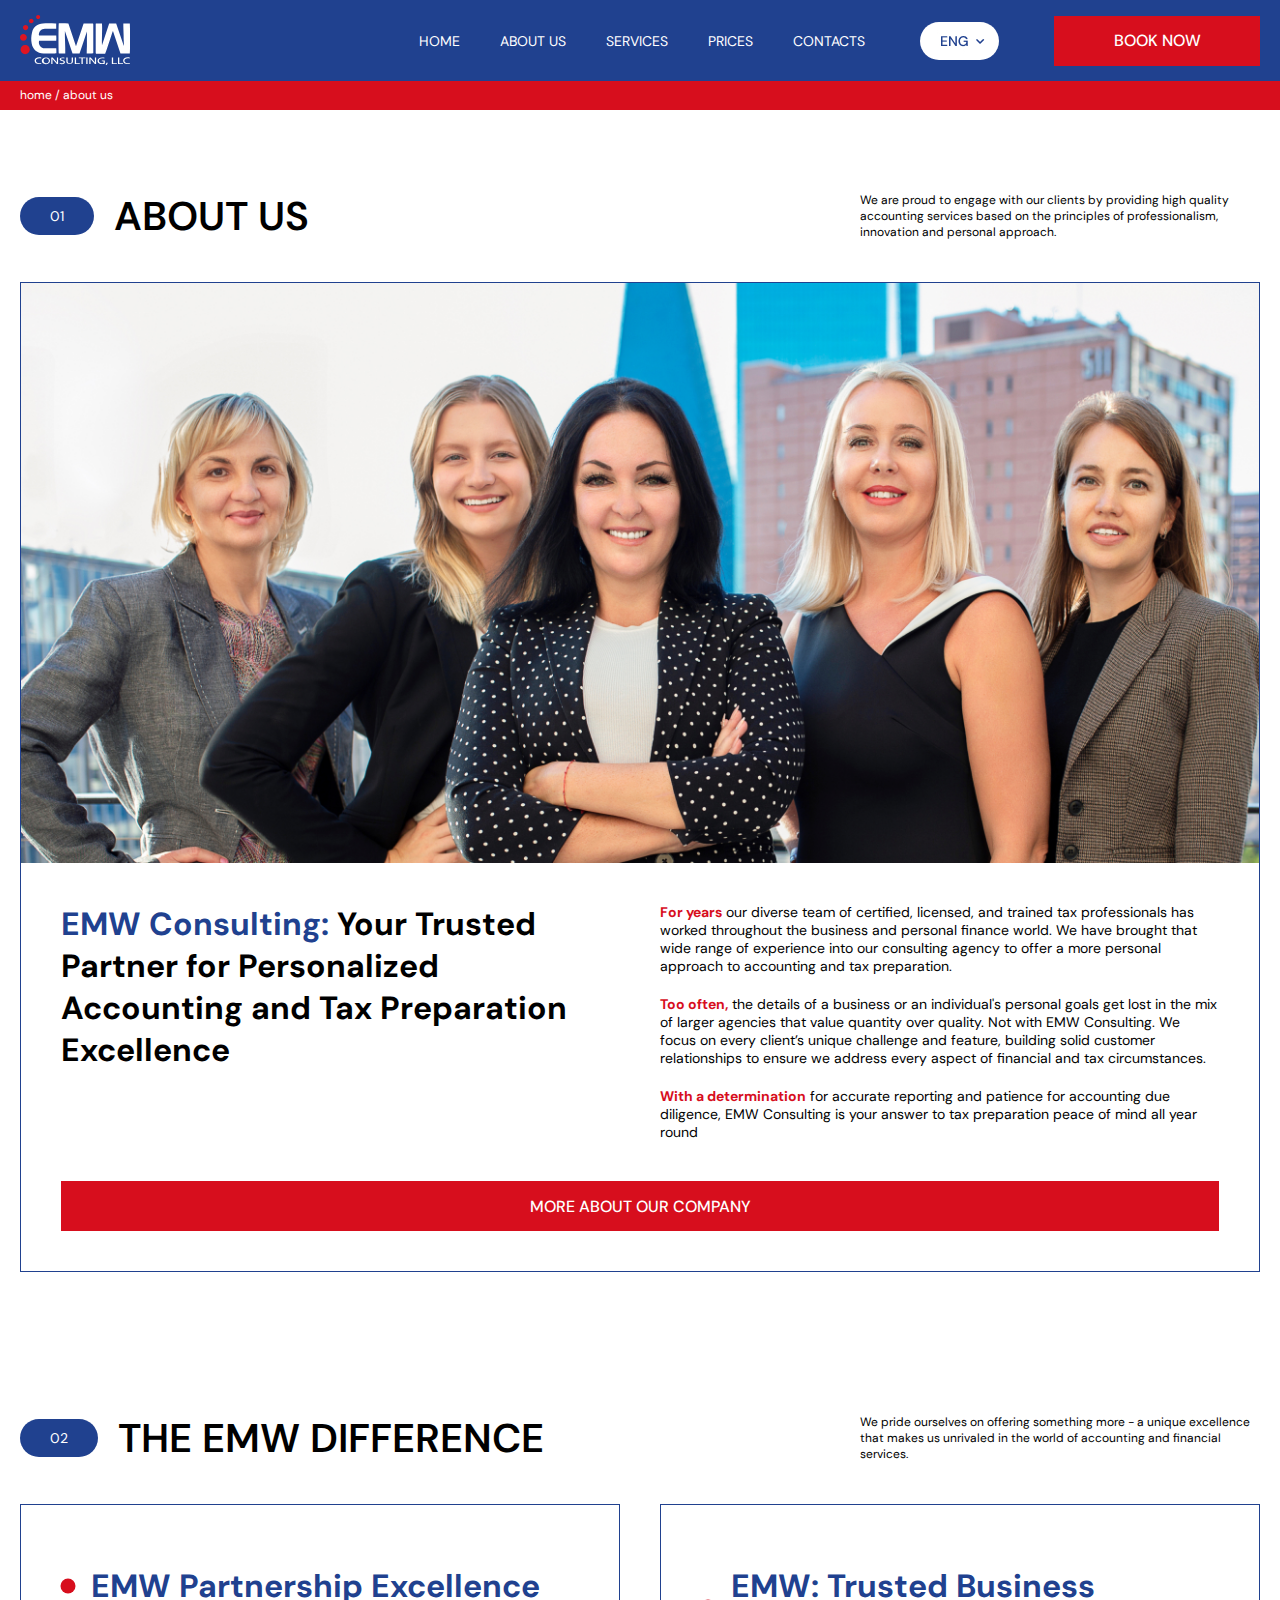
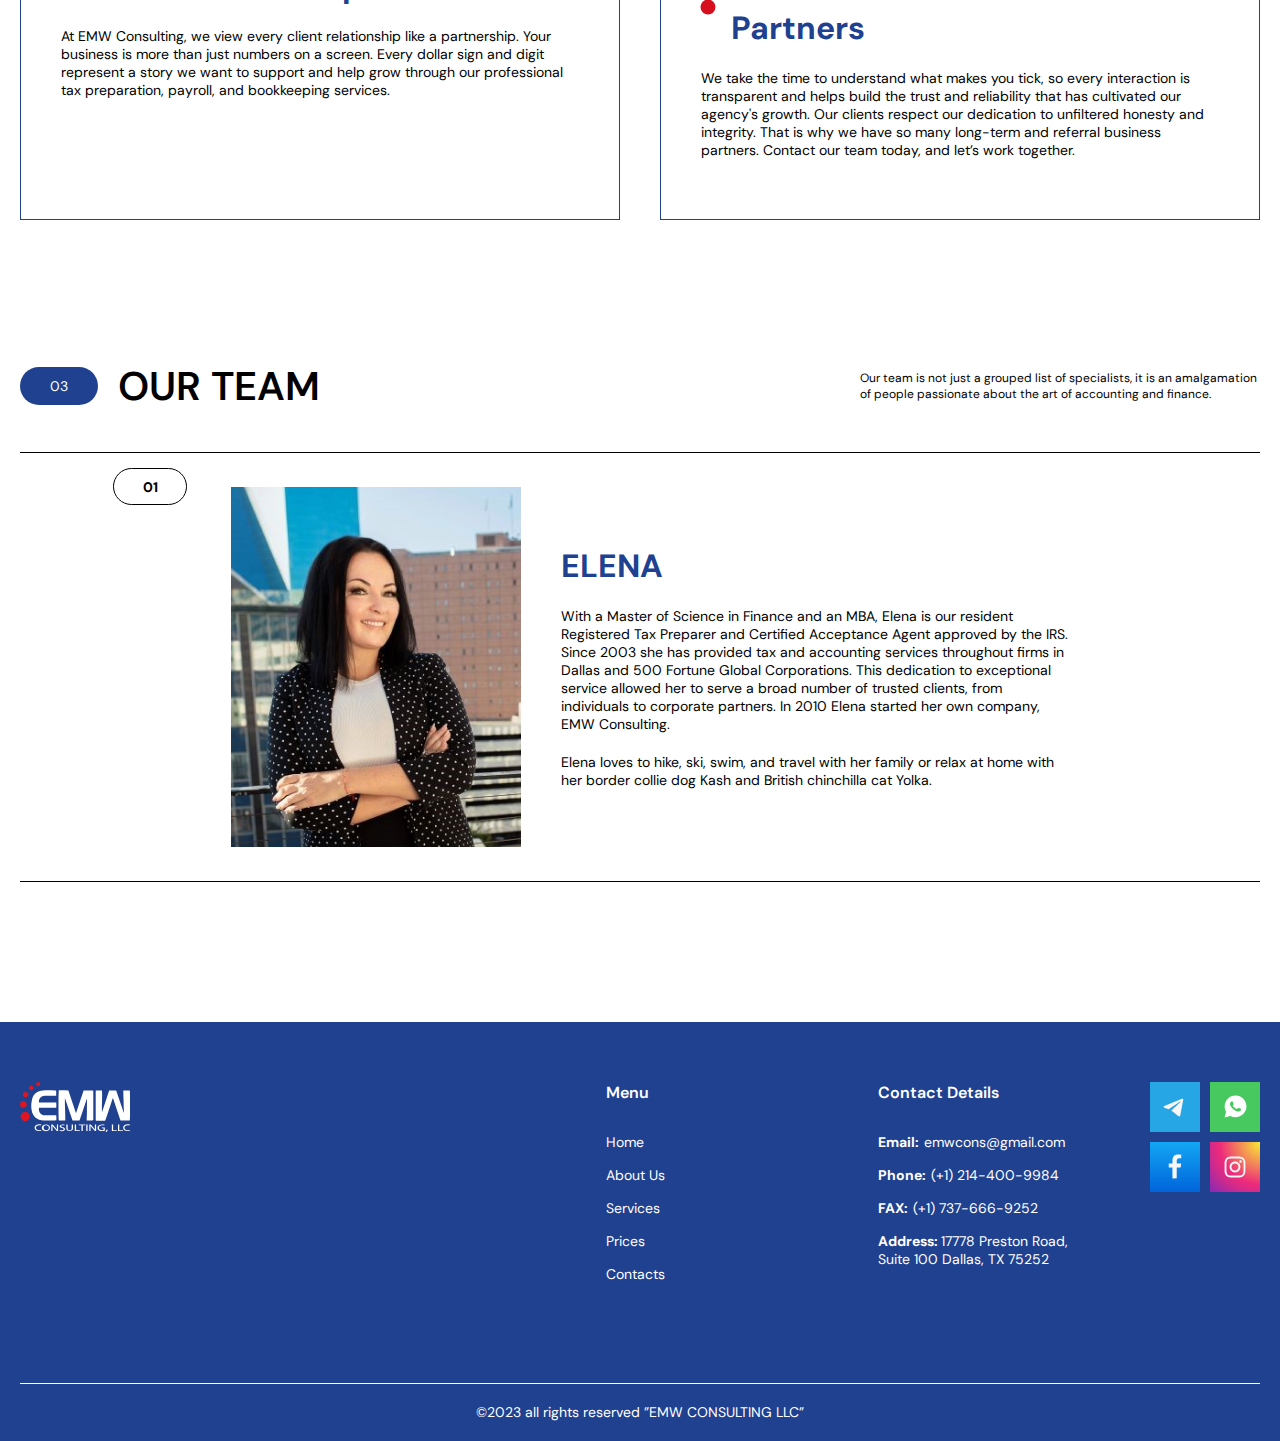
==== commit 4bbee02d: "add style for staff section" ====
--- a/about.html
+++ b/about.html
@@ -80,8 +80,6 @@
                     </div>
                     <div class="difference__container-content">
                         <div class="difference__container-content-item">
-
-                        
                                 <h3>EMW Partnership Excellence</h3>
                                 <p>At EMW Consulting, we view every client relationship like a partnership. Your business is more than just numbers on a screen. Every dollar sign and digit represent a story we want to support and help grow through our professional tax preparation, payroll, and bookkeeping services.
                                 </p>
@@ -105,7 +103,7 @@
                         <p>Our team is not just a grouped list of specialists, it is an amalgamation of people passionate about the art of accounting and finance.</p>
                     </div>
                     <div class="staff__container-content">
-                        <div class="staff__container-content-item">
+                        <!-- <div class="staff__container-content-item">
                         <div class="staff__container-content-item-title">
                             <span class="white-count">01</span>
                             <img src="./assets/images/team-img1.jpg" alt="Elena">
@@ -155,7 +153,6 @@
                             </p>
                             <p>Yana loves to travel with her family, taking road trips and international trips. Her hobbies are swimming, tennis, and various sport activities.
                             </p>
-                           
                     </div>
                 </div>
                         <div class="staff__container-content-item">
@@ -171,23 +168,24 @@
                             </p>
                            
                     </div>
-                </div>
-                    <!-- <div class="staff__container-content">
-                        <div class="staff__container-content-item">
-                           
-                            <span class="white-count">01</span>
-                            <div >
+                </div> -->
+                    <!-- <div class="staff__container-content"> -->
+                        <div class="staff__container-content-item">
                             <img src="./assets/images/team-img1.jpg" alt="Elena">
                        
-                           <div>
-                            <span>Elena</span>
+                           <div class="staff__container-content-item-text">
+                           <div><span class="white-count">01</span>
+                            Elena
+                         </div>
+                            
+                           
                             <p>With a Master of Science in Finance and an MBA, Elena is our resident Registered Tax Preparer and Certified Acceptance Agent approved by the IRS. Since 2003 she has provided tax and accounting services throughout firms in Dallas and 500 Fortune Global Corporations. This dedication to exceptional service allowed her to serve a broad number of trusted clients, from individuals to corporate partners. In 2010 Elena started her own company, EMW Consulting.</p>
                             <p>Elena loves to hike, ski, swim, and travel with her family or relax at home with her border collie dog Kash and British chinchilla cat Yolka.</p>
                            </div>
                                 
                             </div>
                         </div>
-                        <div class="staff__container-content-item">
+                        <!-- <div class="staff__container-content-item">
                            
                             <span class="white-count">02</span>
                             <div>
@@ -241,10 +239,10 @@
                             
                            </div> 
                             </div>
-                        </div>
+                        </div> -->
                         
 
-                    </div> -->
+                    <!-- </div> -->
                 </div>
             </div>
         </section>
--- a/assets/style/style.css
+++ b/assets/style/style.css
@@ -186,7 +186,7 @@
   border-radius: 30px;
   border: 1px solid #000;
 }
-@media screen and (max-width: 360px) {
+@media screen and (max-width: 480px) {
   .count-block {
     padding: 8.5px 18.5px;
   }
@@ -352,6 +352,7 @@
     flex-direction: column;
     gap: 40px;
     background-color: #20418F;
+    justify-content: center;
   }
 }
 .open .header__container-nav {
@@ -389,6 +390,7 @@
 @media screen and (max-width: 1023px) {
   .main {
     padding: 100px 0;
+    height: 100vh;
   }
 }
 .main__container {
@@ -422,6 +424,11 @@
   max-width: 579px;
   margin-bottom: 40px;
   color: #fff;
+}
+@media screen and (max-width: 1023px) {
+  .main__container-content p {
+    max-width: 100%;
+  }
 }
 .main__container-images {
   position: relative;
@@ -730,15 +737,19 @@
   font-weight: 400;
   line-height: normal;
   font-size: 32px;
+  word-wrap: break-word;
+  overflow-wrap: break-word;
+  white-space: normal;
+  white-space: pre-wrap;
 }
 @media screen and (max-width: 767px) {
   .services__container-accord-item-top p {
     font-size: 24px;
   }
 }
-@media screen and (max-width: 360px) {
+@media screen and (max-width: 480px) {
   .services__container-accord-item-top p {
-    font-size: 18px;
+    font-size: 16px;
   }
 }
 .services__container-accord-item-top .circle {
@@ -752,15 +763,25 @@
   justify-content: center;
   border-radius: 50%;
 }
-@media screen and (max-width: 360px) {
+@media screen and (max-width: 480px) {
   .services__container-accord-item-top .circle {
     width: 40px;
     height: 40px;
   }
 }
+@media screen and (max-width: 367px) {
+  .services__container-accord-item-top .circle {
+    width: 30px;
+    height: 30px;
+  }
+}
+.services__container-accord-item-top .circle svg {
+  width: 12px;
+  height: 12px;
+}
 .services__container-accord-item-content {
   display: none;
-  padding: 40px 40px 40px 116px;
+  padding: 40px 40px 0px 116px;
 }
 @media screen and (max-width: 767px) {
   .services__container-accord-item-content {
@@ -1028,6 +1049,7 @@
   cursor: pointer;
   font-size: 14px;
   position: relative;
+  border-radius: 0;
 }
 .book__container-bottom-form form input::-moz-placeholder, .book__container-bottom-form form textarea::-moz-placeholder, .book__container-bottom-form form select::-moz-placeholder {
   color: #000;
@@ -1365,15 +1387,13 @@
 }
 @media screen and (max-width: 1023px) {
   .staff__container-content-item {
-    flex-direction: column;
-    padding: 35px 20px;
+    padding: 40px 0px;
     gap: 20px;
+  }
+}
+@media screen and (max-width: 580px) {
+  .staff__container-content-item {
     grid-template-columns: 1fr;
-  }
-}
-@media screen and (max-width: 767px) {
-  .staff__container-content-item {
-    padding: 35px 0px;
   }
 }
 .staff__container-content-item:before {
@@ -1394,7 +1414,71 @@
   bottom: 0;
   left: 0;
 }
-.staff__container-content-item .white-count {
+.staff__container-content-item p {
+  max-width: 510px;
+}
+.staff__container-content-item img {
+  max-width: 290px;
+  width: 100%;
+  max-height: 360px;
+  height: 100%;
+  -o-object-fit: cover;
+     object-fit: cover;
+  margin-left: auto;
+}
+@media screen and (max-width: 1023px) {
+  .staff__container-content-item img {
+    max-width: 100%;
+  }
+}
+@media screen and (max-width: 580px) {
+  .staff__container-content-item img {
+    min-height: 360px;
+    max-height: 100%;
+  }
+}
+.staff__container-content-item-title {
+  display: flex;
+  align-items: flex-start;
+  justify-content: space-between;
+  max-width: 510px;
+  width: 100%;
+  gap: 10px;
+}
+@media screen and (max-width: 367px) {
+  .staff__container-content-item-title {
+    flex-direction: column;
+  }
+}
+.staff__container-content-item-text {
+  display: flex;
+  flex-direction: column;
+  align-items: flex-start;
+  justify-content: center;
+  gap: 20px;
+  margin-right: auto;
+}
+@media screen and (max-width: 1023px) {
+  .staff__container-content-item-text {
+    max-width: 100%;
+  }
+}
+.staff__container-content-item-text div {
+  position: relative;
+  color: #20418F;
+  font-size: 32px;
+  font-weight: 700;
+  text-transform: uppercase;
+  display: flex;
+  align-items: center;
+  gap: 10px;
+}
+@media screen and (max-width: 367px) {
+  .staff__container-content-item-text div {
+    font-size: 18px;
+  }
+}
+.staff__container-content-item-text div .white-count {
   display: inline-flex;
   padding: 8.5px 28.5px;
   justify-content: center;
@@ -1403,65 +1487,33 @@
   border-radius: 30px;
   border: 1px solid #000;
   font-weight: 700;
-  margin-right: auto;
+  font-size: 14px;
+  color: #000;
   max-height: 37px;
-}
-@media screen and (max-width: 767px) {
-  .staff__container-content-item .white-count {
-    padding: 8.5px 18.5px;
-  }
-}
-.staff__container-content-item-title {
-  display: flex;
-  align-items: flex-start;
-  justify-content: space-between;
-  max-width: 510px;
-  width: 100%;
-  gap: 10px;
-}
-@media screen and (max-width: 367px) {
-  .staff__container-content-item-title {
-    flex-direction: column;
-  }
-}
-.staff__container-content-item-title img {
-  max-width: 290px;
-  width: 100%;
-  max-height: 360px;
-  height: 100%;
-  -o-object-fit: cover;
-     object-fit: cover;
-}
-@media screen and (max-width: 1023px) {
-  .staff__container-content-item-title img {
-    max-width: 100%;
-  }
-}
-.staff__container-content-item-text {
-  display: flex;
-  flex-direction: column;
-  align-items: flex-start;
-  justify-content: center;
-  gap: 20px;
-  margin-right: auto;
-}
-@media screen and (max-width: 1023px) {
-  .staff__container-content-item-text {
-    max-width: 100%;
-  }
-}
-.staff__container-content-item-text p {
-  max-width: 510px;
-}
-.staff__container-content-item-text span {
-  color: #20418F;
-  font-size: 32px;
-  font-weight: 700;
-  text-transform: uppercase;
-}
-@media screen and (max-width: 367px) {
-  .staff__container-content-item-text span {
-    font-size: 18px;
+  position: absolute;
+  top: -77px;
+  left: -35vw;
+}
+@media screen and (min-width: 1360px) {
+  .staff__container-content-item-text div .white-count {
+    left: calc(-28vw - 78px);
+  }
+}
+@media screen and (min-width: 1580px) {
+  .staff__container-content-item-text div .white-count {
+    left: -525px;
+  }
+}
+@media screen and (max-width: 1185px) {
+  .staff__container-content-item-text div .white-count {
+    left: -40vw;
+  }
+}
+@media screen and (max-width: 1023px) {
+  .staff__container-content-item-text div .white-count {
+    position: relative;
+    left: 0;
+    top: 0;
   }
 }
 
@@ -1543,9 +1595,9 @@
     font-size: 24px;
   }
 }
-@media screen and (max-width: 360px) {
+@media screen and (max-width: 480px) {
   .prices__container-content-item p {
-    font-size: 18px;
+    font-size: 16px;
   }
 }
 @media screen and (max-width: 767px) {
@@ -1742,15 +1794,17 @@
   gap: 9px;
   font-size: 16px;
   font-weight: 500;
-  max-width: 100%;
+  max-width: -moz-fit-content;
+  max-width: fit-content;
   width: 100%;
   word-wrap: break-word;
   overflow-wrap: break-word;
 }
 .contact__container-bottom-content .contact a svg,
 .contact__container-bottom-content .contact span svg {
-  min-width: -moz-fit-content;
-  min-width: fit-content;
+  max-width: 40px;
+  width: 100%;
+  height: 40px;
 }
 .contact__container-bottom-content .contact a:hover {
   color: #D70E1D;
@@ -1801,13 +1855,6 @@
   width: 100%;
   -o-object-fit: cover;
      object-fit: cover;
-  min-height: 200px;
-}
-@media screen and (max-width: 767px) {
-  .tax__container img {
-    -o-object-fit: fill;
-       object-fit: fill;
-  }
 }
 .tax__container-text {
   display: grid;
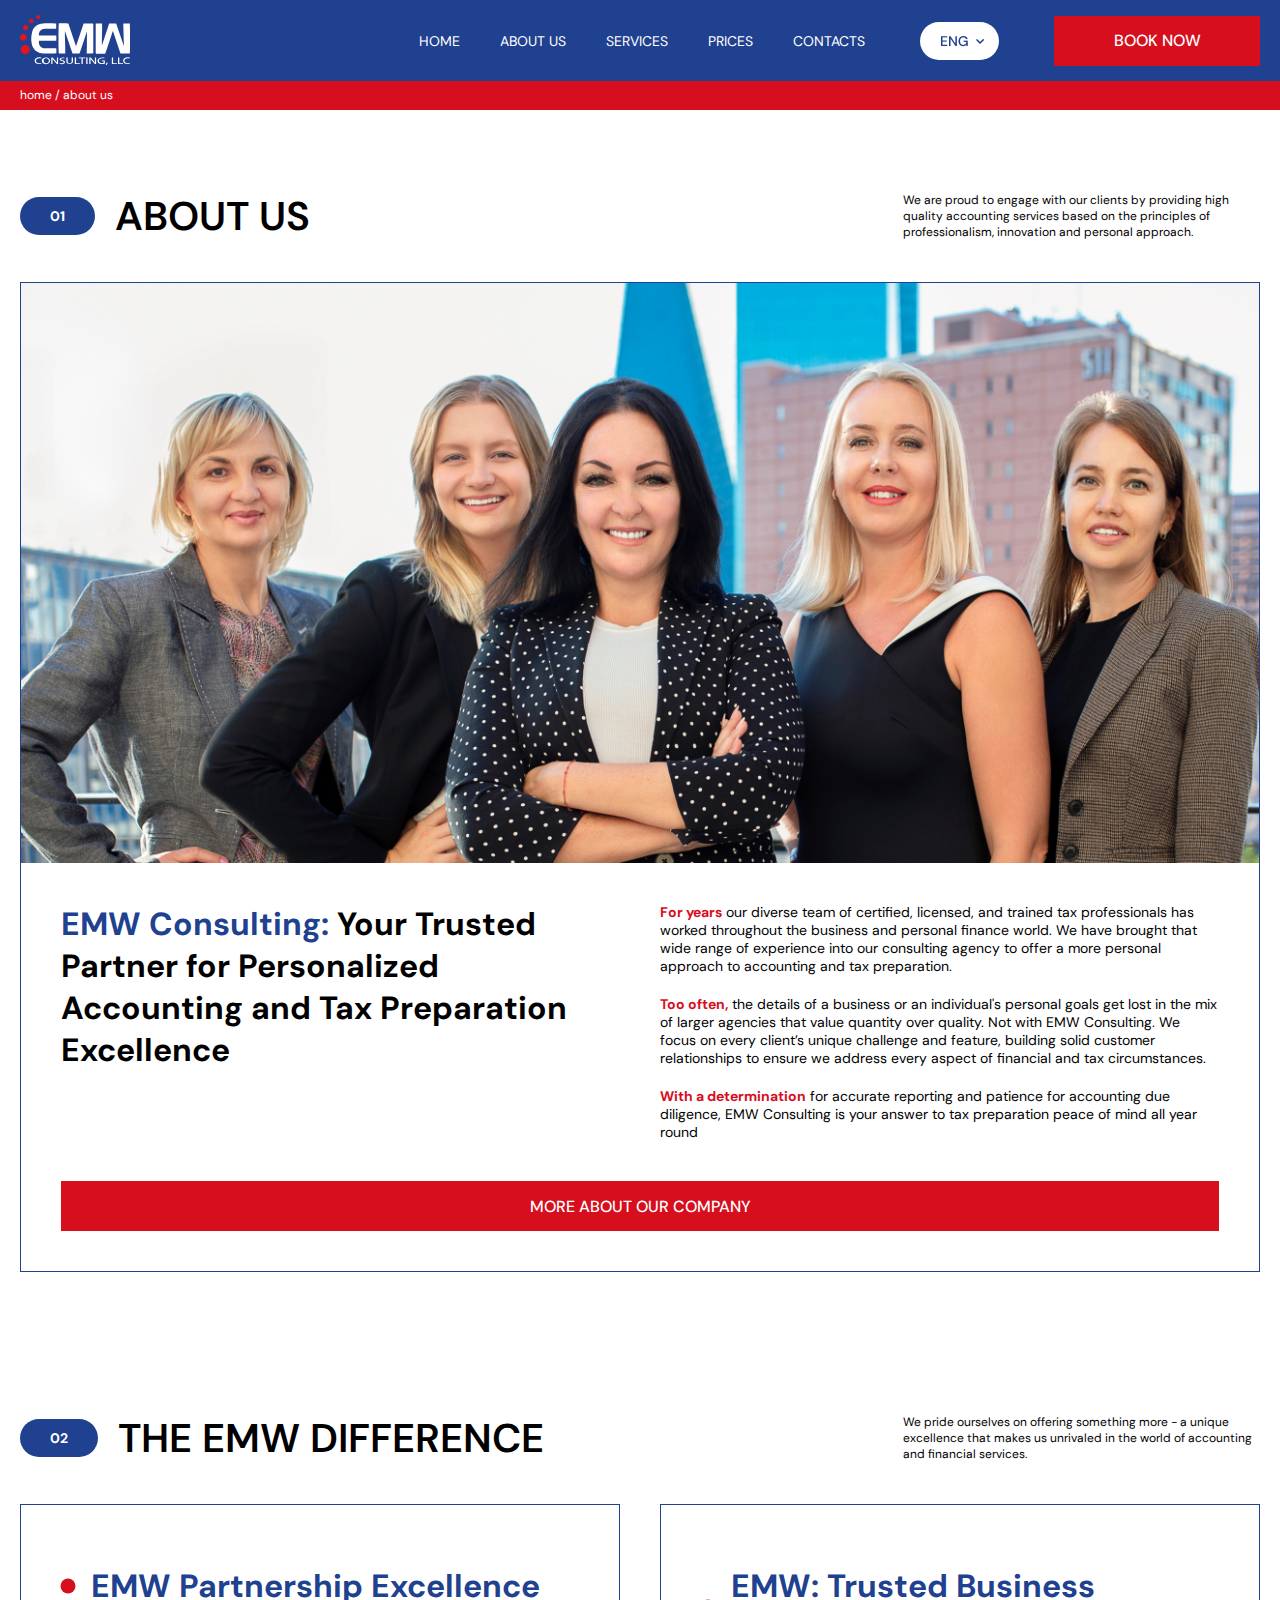
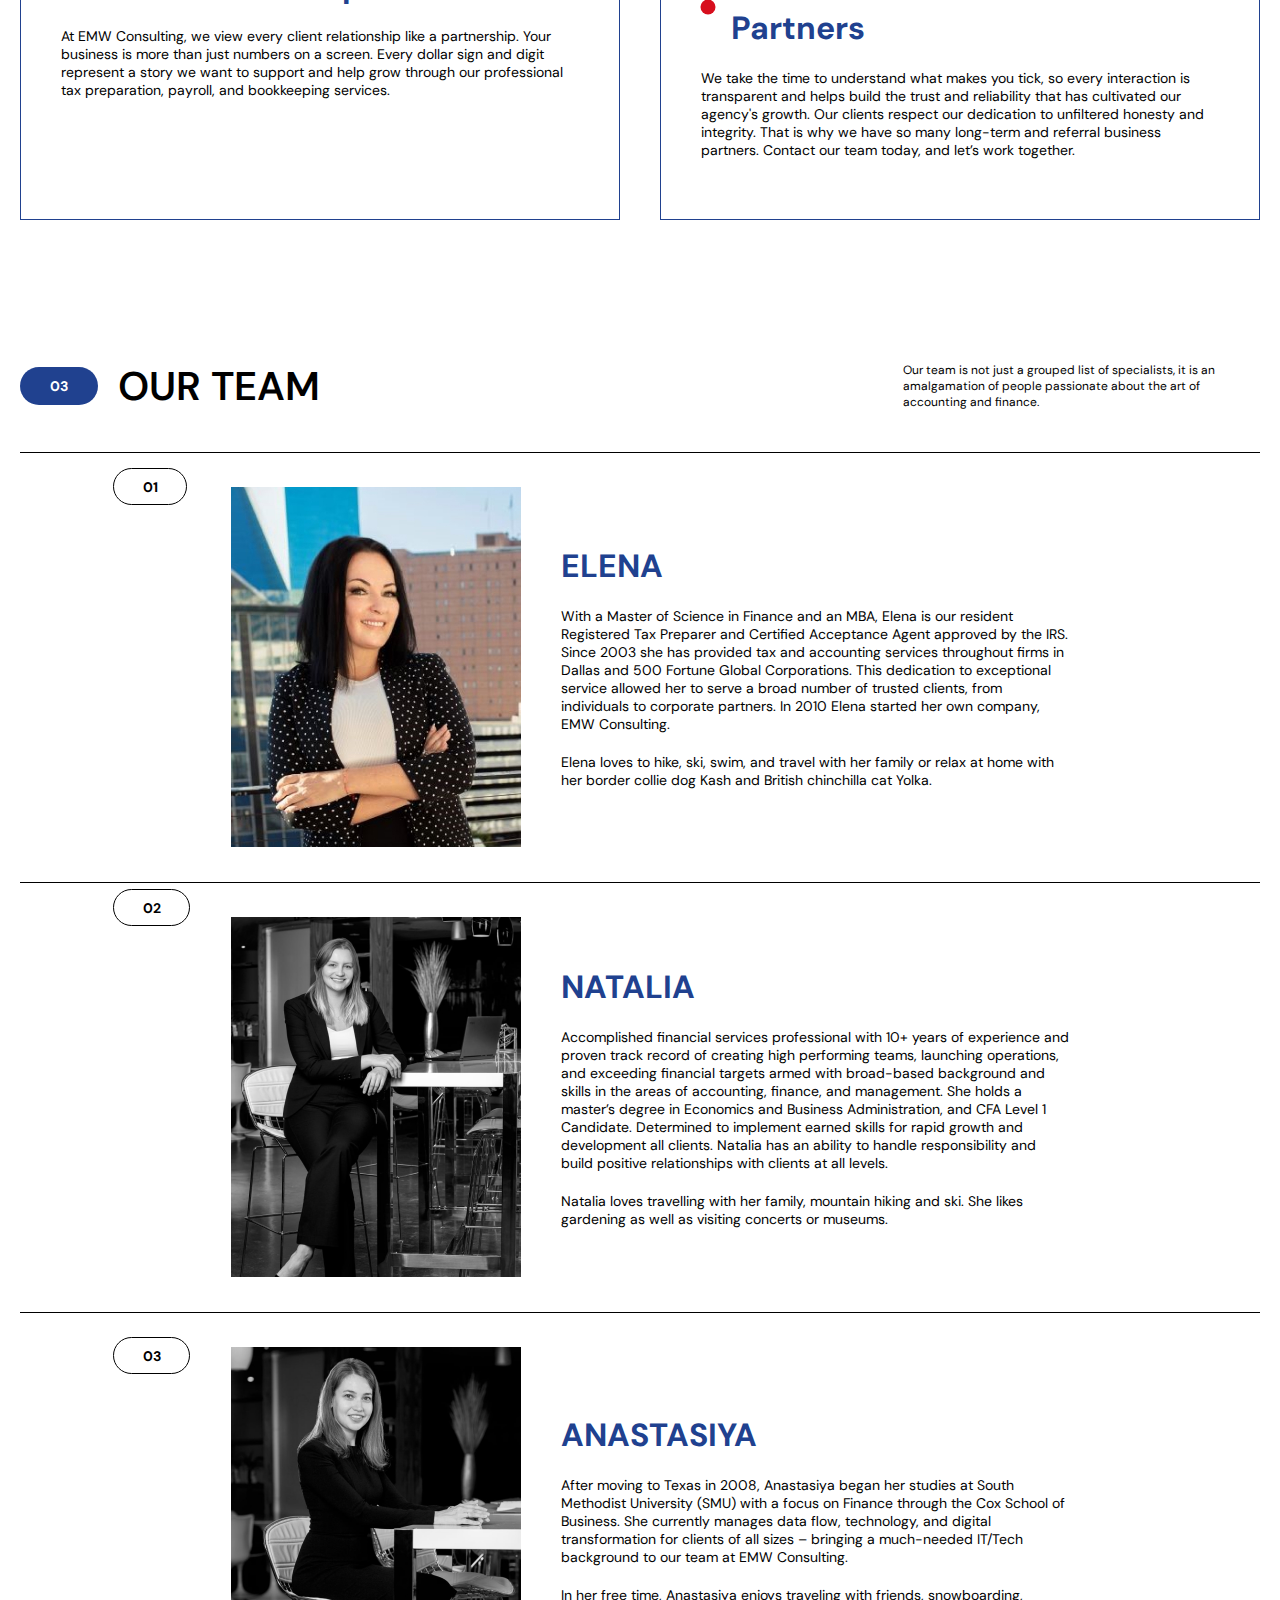
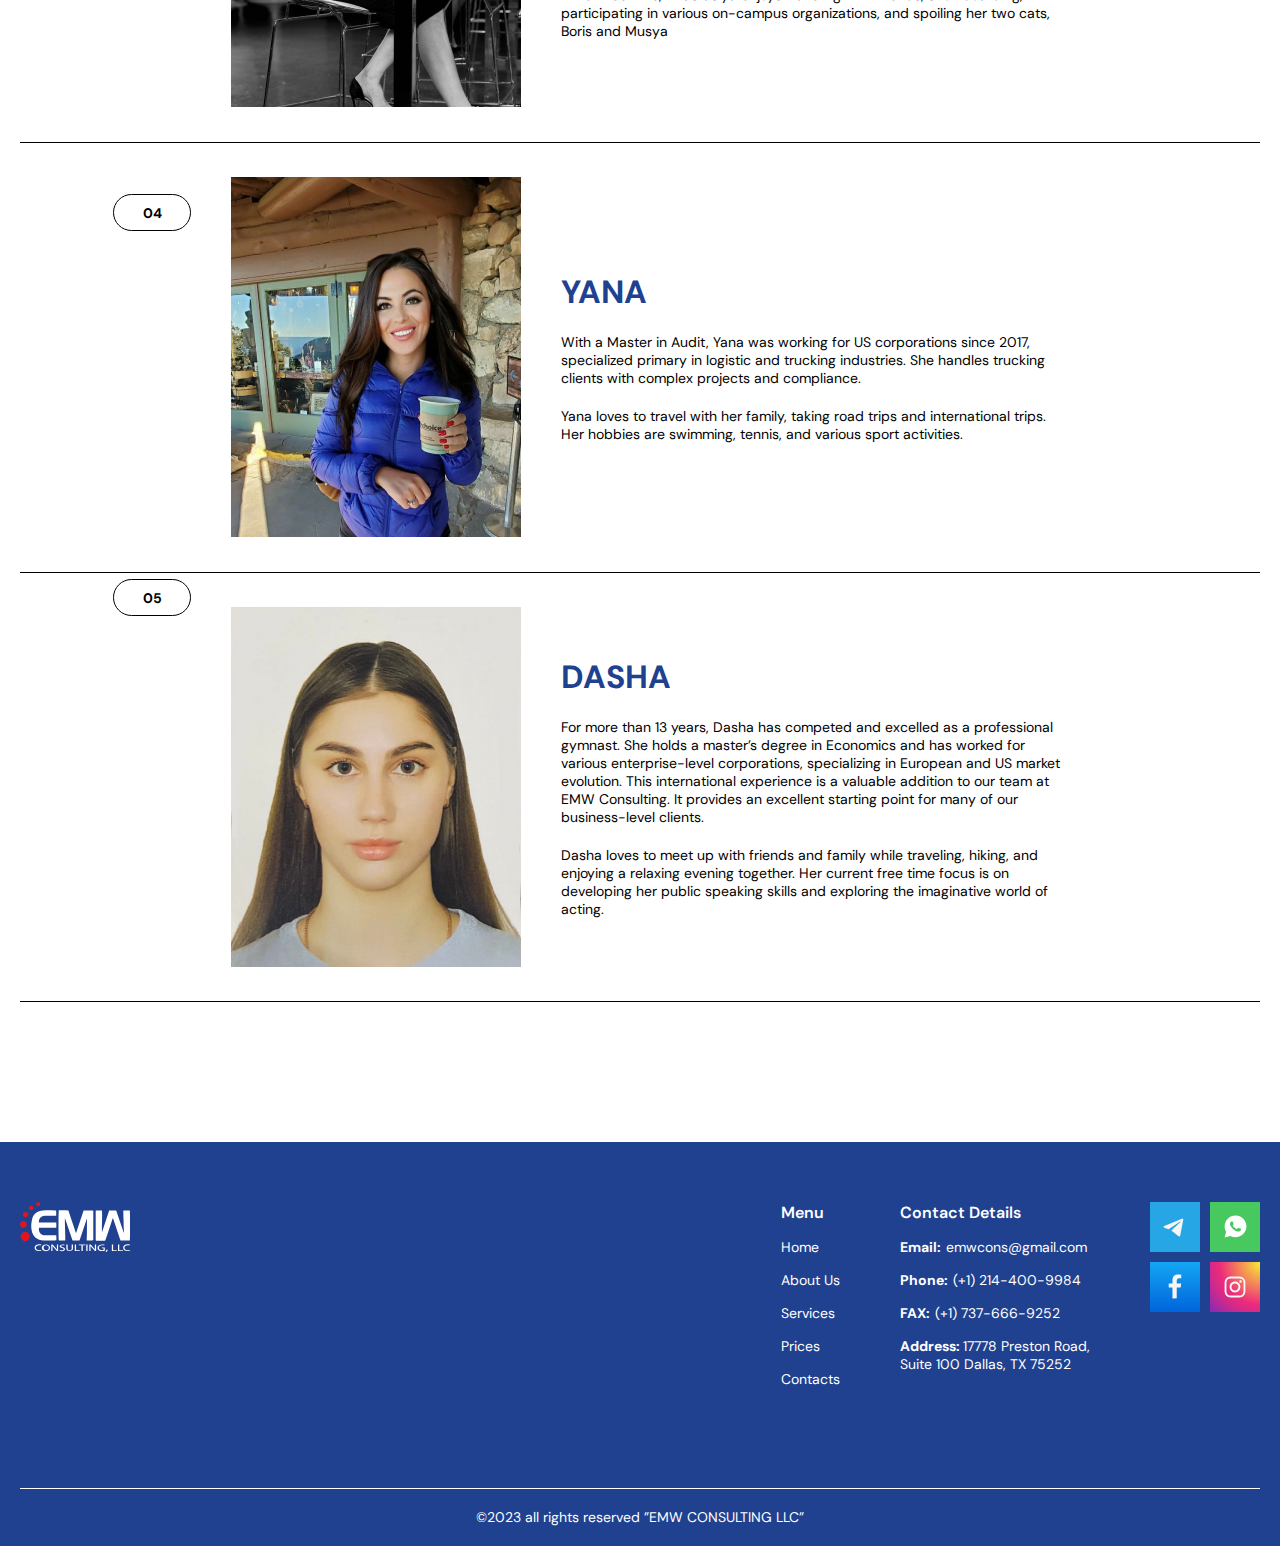
==== commit 3cea67f9: "add style" ====
--- a/about.html
+++ b/about.html
@@ -103,146 +103,70 @@
                         <p>Our team is not just a grouped list of specialists, it is an amalgamation of people passionate about the art of accounting and finance.</p>
                     </div>
                     <div class="staff__container-content">
-                        <!-- <div class="staff__container-content-item">
-                        <div class="staff__container-content-item-title">
+                        <div class="staff__container-content-item">
+                            <img src="./assets/images/team-img1.jpg" alt="Elena">
+                           <div class="staff__container-content-item-text">
+                           <div>
                             <span class="white-count">01</span>
-                            <img src="./assets/images/team-img1.jpg" alt="Elena">
-                         </div>
-                         <div class="staff__container-content-item-text">
-                            <span>Elena</span>
-                            <p>With a Master of Science in Finance and an MBA, Elena is our resident Registered Tax Preparer and Certified Acceptance Agent approved by the IRS. Since 2003 she has provided tax and accounting services throughout firms in Dallas and 500 Fortune Global Corporations. This dedication to exceptional service allowed her to serve a broad number of trusted clients, from individuals to corporate partners. In 2010 Elena started her own company, EMW Consulting.</p>
-                            <p>Elena loves to hike, ski, swim, and travel with her family or relax at home with her border collie dog Kash and British chinchilla cat Yolka.</p>
-                           
-                    </div>
-                </div>
-                        <div class="staff__container-content-item">
-                        <div class="staff__container-content-item-title">
-                            <span class="white-count">02</span>
-                            <img src="./assets/images/team-img2.jpg" alt="Natalia">
-                         </div>
-                         <div class="staff__container-content-item-text">
-                            <span>Natalia</span>
-                            <p>Accomplished financial services professional with 10+ years of experience and proven track record of creating high performing teams, launching operations, and exceeding financial targets armed with broad-based background and skills in the areas of accounting, finance, and management. She holds a master’s degree in Economics and Business Administration, and CFA Level 1 Candidate. Determined to implement earned skills for rapid growth and development all clients. Natalia has an ability to handle responsibility and build positive relationships with clients at all levels. </p>
-                            <p>Natalia loves travelling with her family, mountain hiking and ski. She likes gardening as well as visiting concerts or museums.
-                            </p>
-                           
-                    </div>
-                </div>
-                        <div class="staff__container-content-item">
-                        <div class="staff__container-content-item-title">
-                            <span class="white-count">03</span>
-                            <img src="./assets/images/team-img3.jpg" alt="Anastasiya">
-                         </div>
-                         <div class="staff__container-content-item-text">
-                            <span>Anastasiya</span>
-                            <p>After moving to Texas in 2008, Anastasiya began her studies at South Methodist University (SMU) with a focus on Finance through the Cox School of Business. She currently manages data flow, technology, and digital transformation for clients of all sizes – bringing a much-needed IT/Tech background to our team at EMW Consulting.
-                            </p>
-                            <p>In her free time, Anastasiya enjoys traveling with friends, snowboarding, participating in various on-campus organizations, and spoiling her two cats, Boris and Musya
-                            </p>
-                           
-                    </div>
-                </div>
-                        <div class="staff__container-content-item">
-                        <div class="staff__container-content-item-title">
-                            <span class="white-count">04</span>
-                            <img src="./assets/images/team-img4.jpg" alt="Yana">
-                         </div>
-                         <div class="staff__container-content-item-text">
-                            <span>Yana</span>
-                            <p>With a Master in Audit, Yana was working for US corporations since 2017, specialized primary in logistic and trucking industries. She handles trucking clients with complex projects and compliance.
-                            </p>
-                            <p>Yana loves to travel with her family, taking road trips and international trips. Her hobbies are swimming, tennis, and various sport activities.
-                            </p>
-                    </div>
-                </div>
-                        <div class="staff__container-content-item">
-                        <div class="staff__container-content-item-title">
-                            <span class="white-count">05</span>
-                            <img src="./assets/images/team-img5.jpg" alt="Dasha">
-                         </div>
-                         <div class="staff__container-content-item-text">
-                            <span>Dasha</span>
-                            <p>For more than 13 years, Dasha has competed and excelled as a professional gymnast. She holds a master’s degree in Economics and has worked for various enterprise-level corporations, specializing in European and US market evolution. This international experience is a valuable addition to our team at EMW Consulting. It provides an excellent starting point for many of our business-level clients.
-                            </p>
-                            <p>Dasha loves to meet up with friends and family while traveling, hiking, and enjoying a relaxing evening together. Her current free time focus is on developing her public speaking skills and exploring the imaginative world of acting.
-                            </p>
-                           
-                    </div>
-                </div> -->
-                    <!-- <div class="staff__container-content"> -->
-                        <div class="staff__container-content-item">
-                            <img src="./assets/images/team-img1.jpg" alt="Elena">
-                       
-                           <div class="staff__container-content-item-text">
-                           <div><span class="white-count">01</span>
                             Elena
                          </div>
-                            
-                           
                             <p>With a Master of Science in Finance and an MBA, Elena is our resident Registered Tax Preparer and Certified Acceptance Agent approved by the IRS. Since 2003 she has provided tax and accounting services throughout firms in Dallas and 500 Fortune Global Corporations. This dedication to exceptional service allowed her to serve a broad number of trusted clients, from individuals to corporate partners. In 2010 Elena started her own company, EMW Consulting.</p>
                             <p>Elena loves to hike, ski, swim, and travel with her family or relax at home with her border collie dog Kash and British chinchilla cat Yolka.</p>
                            </div>
                                 
                             </div>
-                        </div>
-                        <!-- <div class="staff__container-content-item">
-                           
+                        <div class="staff__container-content-item">
+                            <img src="./assets/images/team-img2.jpg" alt="Natalia">
+                           <div class="staff__container-content-item-text">
+                           <div>
                             <span class="white-count">02</span>
-                            <div>
-                            <img src="./assets/images/team-img2.jpg" alt="Natalia">
-                       
-                           <div>
-                            <span>Natalia</span>
-                            <p>Accomplished financial services professional with 10+ years of experience and proven track record of creating high performing teams, launching operations, and exceeding financial targets armed with broad-based background and skills in the areas of accounting, finance, and management. She holds a master’s degree in Economics and Business Administration, and CFA Level 1 Candidate. Determined to implement earned skills for rapid growth and development all clients. Natalia has an ability to handle responsibility and build positive relationships with clients at all levels. </p>
+                            Natalia
+                         </div>
+                         <p>Accomplished financial services professional with 10+ years of experience and proven track record of creating high performing teams, launching operations, and exceeding financial targets armed with broad-based background and skills in the areas of accounting, finance, and management. She holds a master’s degree in Economics and Business Administration, and CFA Level 1 Candidate. Determined to implement earned skills for rapid growth and development all clients. Natalia has an ability to handle responsibility and build positive relationships with clients at all levels. </p>
                             <p>Natalia loves travelling with her family, mountain hiking and ski. She likes gardening as well as visiting concerts or museums.
-                            </p>
-                           </div> 
-                            </div>
-                        </div>
-                        <div class="staff__container-content-item">
-                           
-                            <span class="white-count">03</span>
-                            <div >
-                            <img src="./assets/images/team-img3.jpg" alt="Anastasiya">
-                       
-                           <div>
-                            <span>Anastasiya</span>
-                            <p>After moving to Texas in 2008, Anastasiya began her studies at South Methodist University (SMU) with a focus on Finance through the Cox School of Business. She currently manages data flow, technology, and digital transformation for clients of all sizes – bringing a much-needed IT/Tech background to our team at EMW Consulting.</p>
-                            <p>In her free time, Anastasiya enjoys traveling with friends, snowboarding, participating in various on-campus organizations, and spoiling her two cats, Boris and Musya.</p>
-                           </div>
-                            </div>
-                        </div>
-                        <div class="staff__container-content-item">
-                           
-                            <span class="white-count">04</span>
-                            <div >
-                            <img src="./assets/images/team-img4.jpg" alt="Yana">
-                       
-                           <div>
-                            <span>Yana</span>
-                            <p>With a Master in Audit, Yana was working for US corporations since 2017, specialized primary in logistic and trucking industries. She handles trucking clients with complex projects and compliance.</p>
-                            <p>Yana loves to travel with her family, taking road trips and international trips. Her hobbies are swimming, tennis, and various sport activities.</p>
                            </div>
                                 
                             </div>
-                        </div>
-                        <div class="staff__container-content-item">
-                           
+                        <div class="staff__container-content-item">
+                            <img src="./assets/images/team-img3.jpg" alt="Anastasiya">
+                           <div class="staff__container-content-item-text">
+                           <div>
+                            <span class="white-count">03</span>
+                            Anastasiya
+                         </div>
+                         <p>After moving to Texas in 2008, Anastasiya began her studies at South Methodist University (SMU) with a focus on Finance through the Cox School of Business. She currently manages data flow, technology, and digital transformation for clients of all sizes – bringing a much-needed IT/Tech background to our team at EMW Consulting.
+                        </p>
+                         <p>In her free time, Anastasiya enjoys traveling with friends, snowboarding, participating in various on-campus organizations, and spoiling her two cats, Boris and Musya
+                        </p>
+                           </div> 
+                            </div>
+                        <div class="staff__container-content-item">
+                            <img src="./assets/images/team-img4.jpg" alt="Yana">
+                           <div class="staff__container-content-item-text">
+                           <div>
+                            <span class="white-count">04</span>
+                            Yana
+                         </div>
+                         <p>With a Master in Audit, Yana was working for US corporations since 2017, specialized primary in logistic and trucking industries. She handles trucking clients with complex projects and compliance.</p>
+                         <p>Yana loves to travel with her family, taking road trips and international trips. Her hobbies are swimming, tennis, and various sport activities.</p>
+                           </div> 
+                            </div>
+                        <div class="staff__container-content-item">
+                            <img src="./assets/images/team-img5.jpg" alt="Dasha">
+                           <div class="staff__container-content-item-text">
+                           <div>
                             <span class="white-count">05</span>
-                            <div >
-                            <img src="./assets/images/team-img5.jpg" alt="Dasha">
-                       
-                           <div>
-                            <span>Dasha</span>
-                            <p>For more than 13 years, Dasha has competed and excelled as a professional gymnast. She holds a master’s degree in Economics and has worked for various enterprise-level corporations, specializing in European and US market evolution. This international experience is a valuable addition to our team at EMW Consulting. It provides an excellent starting point for many of our business-level clients.</p>
-                            <p>Dasha loves to meet up with friends and family while traveling, hiking, and enjoying a relaxing evening together. Her current free time focus is on developing her public speaking skills and exploring the imaginative world of acting.</p>
-                            
+                            Dasha
+                         </div>
+                         <p>For more than 13 years, Dasha has competed and excelled as a professional gymnast. She holds a master’s degree in Economics and has worked for various enterprise-level corporations, specializing in European and US market evolution. This international experience is a valuable addition to our team at EMW Consulting. It provides an excellent starting point for many of our business-level clients.
+                        </p>
+                         <p>Dasha loves to meet up with friends and family while traveling, hiking, and enjoying a relaxing evening together. Her current free time focus is on developing her public speaking skills and exploring the imaginative world of acting.</p>
                            </div> 
                             </div>
-                        </div> -->
-                        
-
-                    <!-- </div> -->
+                     
+                        
+                        </div>
+                        
                 </div>
             </div>
         </section>
--- a/assets/style/style.css
+++ b/assets/style/style.css
@@ -112,6 +112,11 @@
   border: 1px solid transparent;
   transition: 0.3s ease;
 }
+@media screen and (max-width: 367px) {
+  .btn {
+    padding: 13.5px 18.5px;
+  }
+}
 
 .btn:hover {
   background-color: transparent;
@@ -185,6 +190,14 @@
   gap: 10px;
   border-radius: 30px;
   border: 1px solid #000;
+  font-weight: 700;
+  max-width: -moz-fit-content;
+  max-width: fit-content;
+}
+@media screen and (max-width: 767px) {
+  .count-block {
+    max-width: 100%;
+  }
 }
 @media screen and (max-width: 480px) {
   .count-block {
@@ -352,6 +365,7 @@
     flex-direction: column;
     gap: 40px;
     background-color: #20418F;
+    align-items: center;
     justify-content: center;
   }
 }
@@ -482,6 +496,7 @@
   border-radius: 30px;
   background: #20418F;
   color: #fff;
+  font-weight: 700;
 }
 @media screen and (max-width: 1023px) {
   .choose__container-title {
@@ -490,7 +505,7 @@
   }
 }
 .choose__container-title p {
-  max-width: 400px;
+  max-width: 357px;
   font-size: 12px;
 }
 @media screen and (max-width: 1023px) {
@@ -569,6 +584,7 @@
   border-radius: 30px;
   background: #20418F;
   color: #fff;
+  font-weight: 700;
 }
 @media screen and (max-width: 1023px) {
   .about__container-title {
@@ -577,7 +593,7 @@
   }
 }
 .about__container-title p {
-  max-width: 400px;
+  max-width: 357px;
   font-size: 12px;
 }
 @media screen and (max-width: 1023px) {
@@ -672,6 +688,7 @@
   border-radius: 30px;
   background: #20418F;
   color: #fff;
+  font-weight: 700;
 }
 @media screen and (max-width: 1023px) {
   .services__container-title {
@@ -680,7 +697,7 @@
   }
 }
 .services__container-title p {
-  max-width: 400px;
+  max-width: 357px;
   font-size: 12px;
 }
 @media screen and (max-width: 1023px) {
@@ -776,8 +793,14 @@
   }
 }
 .services__container-accord-item-top .circle svg {
-  width: 12px;
-  height: 12px;
+  width: 18px;
+  height: 18px;
+}
+@media screen and (max-width: 480px) {
+  .services__container-accord-item-top .circle svg {
+    width: 12px;
+    height: 12px;
+  }
 }
 .services__container-accord-item-content {
   display: none;
@@ -857,6 +880,7 @@
   border-radius: 30px;
   background: #20418F;
   color: #fff;
+  font-weight: 700;
 }
 @media screen and (max-width: 1023px) {
   .team__container-title {
@@ -865,7 +889,7 @@
   }
 }
 .team__container-title p {
-  max-width: 400px;
+  max-width: 357px;
   font-size: 12px;
 }
 @media screen and (max-width: 1023px) {
@@ -907,11 +931,6 @@
   width: 100% 0;
   -o-object-fit: cover;
      object-fit: cover;
-}
-@media screen and (max-width: 767px) {
-  .team__container-content-item img {
-    aspect-ratio: 1/1;
-  }
 }
 .team__container-content-item div {
   padding: 20px;
@@ -962,6 +981,7 @@
   border-radius: 30px;
   background: #20418F;
   color: #fff;
+  font-weight: 700;
 }
 @media screen and (max-width: 1023px) {
   .book__container-title {
@@ -970,7 +990,7 @@
   }
 }
 .book__container-title p {
-  max-width: 400px;
+  max-width: 357px;
   font-size: 12px;
 }
 @media screen and (max-width: 1023px) {
@@ -1150,11 +1170,18 @@
   .footer__wrapper {
     flex-direction: column;
     gap: 20px;
+    width: 100%;
   }
 }
 .footer__wrapper-menu {
   display: flex;
   gap: 60px;
+}
+@media screen and (max-width: 990px) {
+  .footer__wrapper-menu {
+    max-width: 100%;
+    width: 100%;
+  }
 }
 @media screen and (max-width: 767px) {
   .footer__wrapper-menu {
@@ -1166,30 +1193,36 @@
 .footer__wrapper-menu nav {
   text-transform: capitalize;
 }
-.footer__wrapper-menu div:not([class]) {
+.footer__wrapper-menu div {
   display: flex;
   align-items: flex-start;
   justify-content: flex-start;
   flex-direction: column;
-  max-width: 100%;
+  max-width: -moz-fit-content;
+  max-width: fit-content;
   width: 100%;
   gap: 15px;
 }
-@media screen and (max-width: 767px) {
-  .footer__wrapper-menu div:not([class]) {
+@media screen and (max-width: 990px) {
+  .footer__wrapper-menu div {
+    max-width: 100%;
+  }
+}
+@media screen and (max-width: 767px) {
+  .footer__wrapper-menu div {
     align-items: center;
-  }
-}
-.footer__wrapper-menu div:not([class]) span:nth-of-type(1) {
+    max-width: 100%;
+  }
+}
+.footer__wrapper-menu div span:nth-of-type(1) {
   font-weight: 600;
   font-size: 16px;
   text-transform: capitalize;
   display: block;
   width: -moz-fit-content;
   width: fit-content;
-  margin-bottom: 15px;
-}
-.footer__wrapper-menu div:not([class]) ul {
+}
+.footer__wrapper-menu div ul {
   margin: 0;
   padding: 0;
   display: flex;
@@ -1197,20 +1230,28 @@
   gap: 15px;
 }
 @media screen and (max-width: 767px) {
-  .footer__wrapper-menu div:not([class]) ul {
+  .footer__wrapper-menu div ul {
     align-items: center;
   }
 }
-.footer__wrapper-menu div:not([class]) a {
+.footer__wrapper-menu div a, .footer__wrapper-menu div span {
+  max-width: 190px;
+}
+@media screen and (max-width: 767px) {
+  .footer__wrapper-menu div a, .footer__wrapper-menu div span {
+    max-width: 100%;
+  }
+}
+.footer__wrapper-menu div a {
   display: flex;
   align-items: center;
   gap: 5px;
 }
-.footer__wrapper-menu div:not([class]) a:hover {
+.footer__wrapper-menu div a:hover {
   color: #D70E1D;
   transition: 0.3s;
 }
-.footer__wrapper-menu div:not([class]) span {
+.footer__wrapper-menu div span {
   display: block;
   font-size: 14px;
   font-weight: 400;
@@ -1218,7 +1259,7 @@
   margin: 0;
 }
 @media screen and (max-width: 767px) {
-  .footer__wrapper-menu div:not([class]) span {
+  .footer__wrapper-menu div span {
     text-align: center;
   }
 }
@@ -1270,6 +1311,7 @@
   border-radius: 30px;
   background: #20418F;
   color: #fff;
+  font-weight: 700;
 }
 @media screen and (max-width: 1023px) {
   .difference__container-title {
@@ -1278,7 +1320,7 @@
   }
 }
 .difference__container-title p {
-  max-width: 400px;
+  max-width: 357px;
   font-size: 12px;
 }
 @media screen and (max-width: 1023px) {
@@ -1358,6 +1400,7 @@
   border-radius: 30px;
   background: #20418F;
   color: #fff;
+  font-weight: 700;
 }
 @media screen and (max-width: 1023px) {
   .staff__container-title {
@@ -1366,7 +1409,7 @@
   }
 }
 .staff__container-title p {
-  max-width: 400px;
+  max-width: 357px;
   font-size: 12px;
 }
 @media screen and (max-width: 1023px) {
@@ -1496,11 +1539,6 @@
 }
 @media screen and (min-width: 1360px) {
   .staff__container-content-item-text div .white-count {
-    left: calc(-28vw - 78px);
-  }
-}
-@media screen and (min-width: 1580px) {
-  .staff__container-content-item-text div .white-count {
     left: -525px;
   }
 }
@@ -1538,6 +1576,7 @@
   border-radius: 30px;
   background: #20418F;
   color: #fff;
+  font-weight: 700;
 }
 @media screen and (max-width: 1023px) {
   .prices__container-title {
@@ -1546,7 +1585,7 @@
   }
 }
 .prices__container-title p {
-  max-width: 400px;
+  max-width: 357px;
   font-size: 12px;
 }
 @media screen and (max-width: 1023px) {
@@ -1573,6 +1612,7 @@
     gap: 20px;
     flex-direction: column;
     justify-content: center;
+    align-items: normal;
   }
 }
 @media screen and (max-width: 360px) {
@@ -1631,6 +1671,7 @@
   border-radius: 30px;
   background: #20418F;
   color: #fff;
+  font-weight: 700;
 }
 @media screen and (max-width: 1023px) {
   .pay__container-title {
@@ -1639,7 +1680,7 @@
   }
 }
 .pay__container-title p {
-  max-width: 400px;
+  max-width: 357px;
   font-size: 12px;
 }
 @media screen and (max-width: 1023px) {
@@ -1722,6 +1763,7 @@
   border-radius: 30px;
   background: #20418F;
   color: #fff;
+  font-weight: 700;
 }
 @media screen and (max-width: 1023px) {
   .contact__container-title {
@@ -1730,7 +1772,7 @@
   }
 }
 .contact__container-title p {
-  max-width: 400px;
+  max-width: 357px;
   font-size: 12px;
 }
 @media screen and (max-width: 1023px) {
